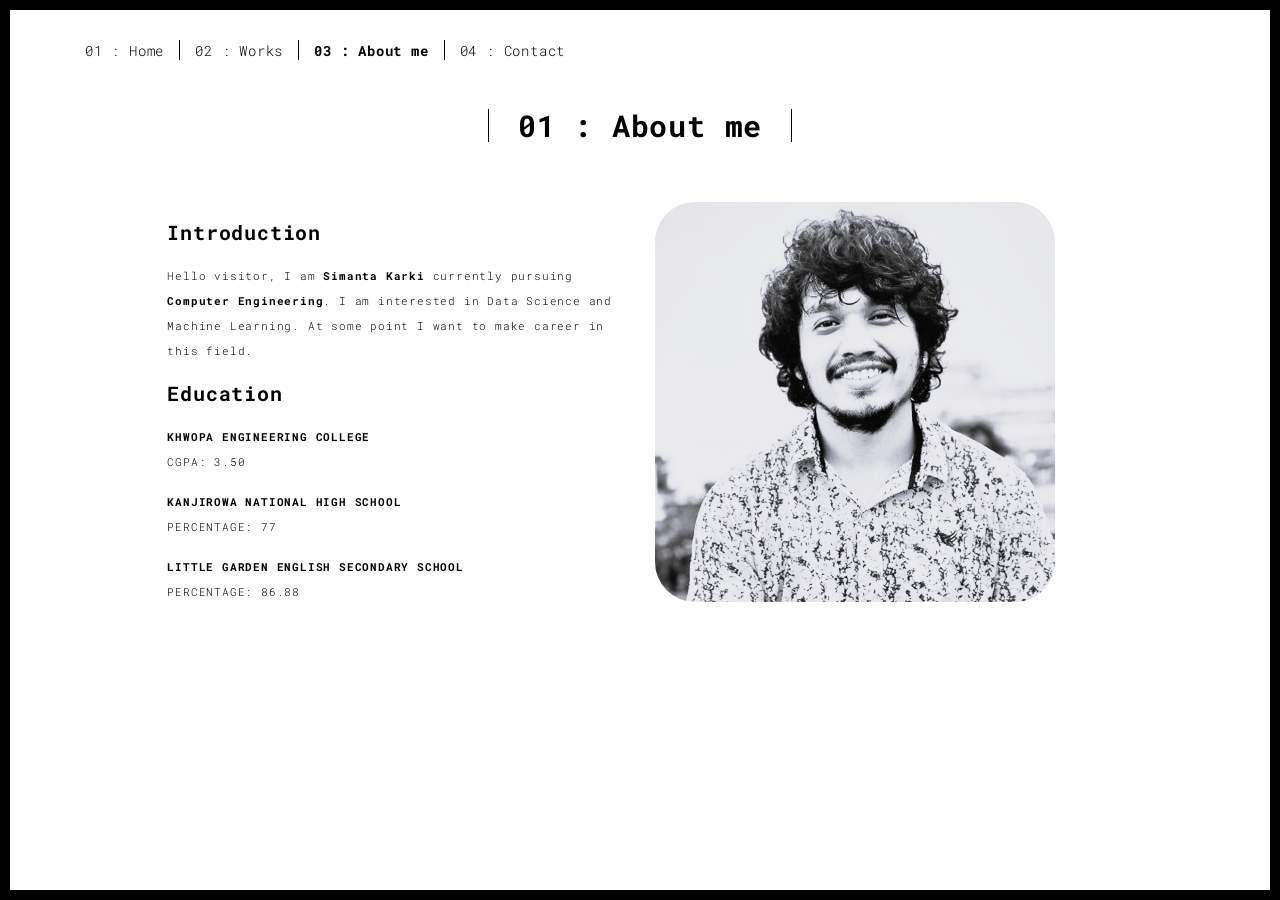
==== about.html @ 7df0bfab "first commit for portfolio" ====
<!DOCTYPE html>
<html lang="en">

<head>
  <meta charset="UTF-8">
  <meta content="IE=edge" http-equiv="X-UA-Compatible">
  <meta content="width=device-width,initial-scale=1" name="viewport">
  <meta content="description" name="description">
  <meta name="google" content="notranslate" />
  <meta content="Mashup templates have been developped by Orson.io team" name="author">

  <!-- Disable tap highlight on IE -->
  <meta name="msapplication-tap-highlight" content="no">
  
  <link rel="apple-touch-icon" sizes="180x180" href="./assets/apple-icon-180x180.png">
  <link href="./assets/favicon.ico" rel="icon">

  <title>Title page</title>  

<link href="./main.3f6952e4.css" rel="stylesheet"></head>

<body class="">
<div id="site-border-left"></div>
<div id="site-border-right"></div>
<div id="site-border-top"></div>
<div id="site-border-bottom"></div>
 <!-- Add your content of header -->
<header>
  <nav class="navbar  navbar-fixed-top navbar-default">
    <div class="container">
        <button type="button" class="navbar-toggle collapsed" data-toggle="collapse" data-target="#navbar-collapse" aria-expanded="false">
          <span class="sr-only">Toggle navigation</span>
          <span class="icon-bar"></span>
          <span class="icon-bar"></span>
          <span class="icon-bar"></span>
        </button>

      <div class="collapse navbar-collapse" id="navbar-collapse">
        <ul class="nav navbar-nav ">
          <li><a href="./index.html" title="">01 : Home</a></li>
          <li><a href="./works.html" title="">02 : Works</a></li>
          <li><a href="./about.html" title="">03 : About me</a></li>
          <li><a href="./contact.html" title="">04 : Contact</a></li>
        </ul>


      </div> 
    </div>
  </nav>
</header>

<div class="section-container">
    <div class="container">
      <div class="row">
        <div class="col-xs-12">
          <div class="section-container-spacer text-center">
            <h1 class="h2">01 : About me</h1>
          </div>
          
          <div class="row">
            <div class="col-md-10 col-md-offset-1">
              <div class="row">
                <div class="col-xs-12 col-md-6">
                  <h3>Introduction</h3>
                  <p>Hello visitor, I am <b>Simanta Karki</b> currently pursuing <b>Computer Engineering</b>. I am interested in Data  Science and Machine Learning.
                    At some point I want to make career in this field.
                  </p>
                  <h3>Education</h3>
                  <p><b>KHWOPA ENGINEERING COLLEGE</b><br>CGPA: 3.50</p>
                  <p><b>KANJIROWA NATIONAL HIGH SCHOOL</b><br>PERCENTAGE: 77</p>
                  <p><b>LITTLE GARDEN ENGLISH SECONDARY SCHOOL</b><br>PERCENTAGE: 86.88</p>
                </div>
                <div class="col-xs-12 col-md-6">
                  <img src="./assets/images/profil.jpg" style = "border-radius: 10%;"class="img-responsive" alt="">
                </div>
              </div>
            </div>
          </div>
          
          
       </div>
      </div>
    </div>
  </div>


<footer class="footer-container text-center">
  <div class="container">
    <div class="row">
    </div>
  </div>
</footer>

<script>
  document.addEventListener("DOMContentLoaded", function (event) {
     navActivePage();
  });
</script>

<!-- Google Analytics: change UA-XXXXX-X to be your site's ID 

<script>
  (function (i, s, o, g, r, a, m) {
    i['GoogleAnalyticsObject'] = r; i[r] = i[r] || function () {
      (i[r].q = i[r].q || []).push(arguments)
    }, i[r].l = 1 * new Date(); a = s.createElement(o),
      m = s.getElementsByTagName(o)[0]; a.async = 1; a.src = g; m.parentNode.insertBefore(a, m)
  })(window, document, 'script', '//www.google-analytics.com/analytics.js', 'ga');
  ga('create', 'UA-XXXXX-X', 'auto');
  ga('send', 'pageview');
</script>

--> <script type="text/javascript" src="./main.70a66962.js"></script></body>

</html>
---- main.3f6952e4.css ----
@import url(https://fonts.googleapis.com/css?family=Roboto:900|Roboto+Mono:300,400,700);@import url(https://maxcdn.bootstrapcdn.com/font-awesome/4.7.0/css/font-awesome.min.css);/*!
 * Bootstrap v3.3.7 (http://getbootstrap.com)
 * Copyright 2011-2016 Twitter, Inc.
 * Licensed under MIT (https://github.com/twbs/bootstrap/blob/master/LICENSE)
 */
/*! normalize.css v3.0.3 | MIT License | github.com/necolas/normalize.css */html{font-family:sans-serif;-ms-text-size-adjust:100%;-webkit-text-size-adjust:100%}body{margin:0}article,aside,details,figcaption,figure,footer,header,hgroup,main,menu,nav,section,summary{display:block}audio,canvas,progress,video{display:inline-block;vertical-align:baseline}audio:not([controls]){display:none;height:0}[hidden],template{display:none}a{background-color:transparent}a:active,a:hover{outline:0}abbr[title]{border-bottom:1px dotted}b,strong{font-weight:700}dfn{font-style:italic}h1{font-size:2em;margin:.67em 0}mark{background:#ff0;color:#000}small{font-size:80%}sub,sup{font-size:75%;line-height:0;position:relative;vertical-align:baseline}sup{top:-.5em}sub{bottom:-.25em}img{border:0}svg:not(:root){overflow:hidden}figure{margin:1em 40px}hr{box-sizing:content-box;height:0}pre{overflow:auto}code,kbd,pre,samp{font-family:monospace,monospace;font-size:1em}button,input,optgroup,select,textarea{color:inherit;font:inherit;margin:0}button{overflow:visible}button,select{text-transform:none}button,html input[type=button],input[type=reset],input[type=submit]{-webkit-appearance:button;cursor:pointer}button[disabled],html input[disabled]{cursor:default}button::-moz-focus-inner,input::-moz-focus-inner{border:0;padding:0}input{line-height:normal}input[type=checkbox],input[type=radio]{box-sizing:border-box;padding:0}input[type=number]::-webkit-inner-spin-button,input[type=number]::-webkit-outer-spin-button{height:auto}input[type=search]{-webkit-appearance:textfield;box-sizing:content-box}input[type=search]::-webkit-search-cancel-button,input[type=search]::-webkit-search-decoration{-webkit-appearance:none}fieldset{border:1px solid silver;margin:0 2px;padding:.35em .625em .75em}textarea{overflow:auto}optgroup{font-weight:700}table{border-collapse:collapse;border-spacing:0}td,th{padding:0}

/*! Source: https://github.com/h5bp/html5-boilerplate/blob/master/src/css/main.css */@media print{*,:after,:before{background:transparent!important;color:#000!important;box-shadow:none!important;text-shadow:none!important}a,a:visited{text-decoration:underline}a[href]:after{content:" (" attr(href) ")"}abbr[title]:after{content:" (" attr(title) ")"}a[href^="#"]:after,a[href^="javascript:"]:after{content:""}blockquote,pre{border:1px solid #999;page-break-inside:avoid}thead{display:table-header-group}img,tr{page-break-inside:avoid}img{max-width:100%!important}h2,h3,p{orphans:3;widows:3}h2,h3{page-break-after:avoid}.navbar{display:none}.btn>.caret,.dropup>.btn>.caret{border-top-color:#000!important}.label{border:1px solid #000}.table{border-collapse:collapse!important}.table td,.table th{background-color:#fff!important}.table-bordered td,.table-bordered th{border:1px solid #ddd!important}}*,:after,:before{-webkit-box-sizing:border-box;-moz-box-sizing:border-box;box-sizing:border-box}html{font-size:10px;-webkit-tap-highlight-color:transparent}body{font-family:Roboto Mono,Helvetica,Arial,sans-serif;font-size:11px;line-height:1.78;color:#000;background-color:#fff}button,input,select,textarea{font-family:inherit;font-size:inherit;line-height:inherit}a{color:#001aff;text-decoration:none}a:focus,a:hover{color:#0012b3;text-decoration:underline}a:focus{outline:5px auto -webkit-focus-ring-color;outline-offset:-2px}figure{margin:0}img{vertical-align:middle}.img-responsive{display:block;max-width:100%;height:auto}.img-rounded{border-radius:0}.img-thumbnail{padding:4px;line-height:1.78;background-color:#fff;border:1px solid #ddd;border-radius:0;-webkit-transition:all .2s ease-in-out;-o-transition:all .2s ease-in-out;transition:all .2s ease-in-out;display:inline-block;max-width:100%;height:auto}.img-circle{border-radius:50%}hr{margin-top:19px;margin-bottom:19px;border:0;border-top:1px solid #eee}.sr-only{position:absolute;width:1px;height:1px;margin:-1px;padding:0;overflow:hidden;clip:rect(0,0,0,0);border:0}.sr-only-focusable:active,.sr-only-focusable:focus{position:static;width:auto;height:auto;margin:0;overflow:visible;clip:auto}[role=button]{cursor:pointer}.h1,.h2,.h3,.h4,.h5,.h6,h1,h2,h3,h4,h5,h6{font-family:Roboto Mono,Helvetica,Arial,sans-serif;font-weight:700;line-height:1.1;color:#000}.h1 .small,.h1 small,.h2 .small,.h2 small,.h3 .small,.h3 small,.h4 .small,.h4 small,.h5 .small,.h5 small,.h6 .small,.h6 small,h1 .small,h1 small,h2 .small,h2 small,h3 .small,h3 small,h4 .small,h4 small,h5 .small,h5 small,h6 .small,h6 small{font-weight:400;line-height:1;color:#777}.h1,.h2,.h3,h1,h2,h3{margin-top:19px;margin-bottom:9.5px}.h1 .small,.h1 small,.h2 .small,.h2 small,.h3 .small,.h3 small,h1 .small,h1 small,h2 .small,h2 small,h3 .small,h3 small{font-size:65%}.h4,.h5,.h6,h4,h5,h6{margin-top:9.5px;margin-bottom:9.5px}.h4 .small,.h4 small,.h5 .small,.h5 small,.h6 .small,.h6 small,h4 .small,h4 small,h5 .small,h5 small,h6 .small,h6 small{font-size:75%}.h1,h1{font-size:70px}.h2,h2{font-size:30px}.h3,h3{font-size:20px}.h4,.h5,h4,h5{font-size:11px}.h6,h6{font-size:10px}p{margin:0 0 9.5px}.lead{margin-bottom:19px;font-size:12px;font-weight:300;line-height:1.4}@media (min-width:768px){.lead{font-size:16.5px}}.small,small{font-size:90%}.mark,mark{background-color:#fcf8e3;padding:.2em}.text-left{text-align:left}.text-right{text-align:right}.text-center{text-align:center}.text-justify{text-align:justify}.text-nowrap{white-space:nowrap}.text-lowercase{text-transform:lowercase}.initialism,.text-uppercase{text-transform:uppercase}.text-capitalize{text-transform:capitalize}.text-muted{color:#777}.text-primary{color:#001aff}a.text-primary:focus,a.text-primary:hover{color:#0015cc}.text-success{color:#fff}a.text-success:focus,a.text-success:hover{color:#e6e6e6}.text-info{color:#31708f}a.text-info:focus,a.text-info:hover{color:#245269}.text-warning{color:#8a6d3b}a.text-warning:focus,a.text-warning:hover{color:#66512c}.text-danger{color:#fff}a.text-danger:focus,a.text-danger:hover{color:#e6e6e6}.bg-primary{color:#fff;background-color:#001aff}a.bg-primary:focus,a.bg-primary:hover{background-color:#0015cc}.bg-success,a.bg-success:focus,a.bg-success:hover{background-color:#000}.bg-info{background-color:#d9edf7}a.bg-info:focus,a.bg-info:hover{background-color:#afd9ee}.bg-warning{background-color:#fcf8e3}a.bg-warning:focus,a.bg-warning:hover{background-color:#f7ecb5}.bg-danger{background-color:red}a.bg-danger:focus,a.bg-danger:hover{background-color:#c00}.page-header{padding-bottom:8.5px;margin:38px 0 19px;border-bottom:1px solid #eee}ol,ul{margin-top:0;margin-bottom:9.5px}ol ol,ol ul,ul ol,ul ul{margin-bottom:0}.list-inline,.list-unstyled{padding-left:0;list-style:none}.list-inline{margin-left:-5px}.list-inline>li{display:inline-block;padding-left:5px;padding-right:5px}dl{margin-top:0;margin-bottom:19px}dd,dt{line-height:1.78}dt{font-weight:700}dd{margin-left:0}.dl-horizontal dd:after,.dl-horizontal dd:before{content:" ";display:table}.dl-horizontal dd:after{clear:both}@media (min-width:768px){.dl-horizontal dt{float:left;width:160px;clear:left;text-align:right;overflow:hidden;text-overflow:ellipsis;white-space:nowrap}.dl-horizontal dd{margin-left:180px}}abbr[data-original-title],abbr[title]{cursor:help;border-bottom:1px dotted #777}.initialism{font-size:90%}blockquote{padding:9.5px 19px;margin:0 0 19px;font-size:13.75px;border-left:5px solid #eee}blockquote ol:last-child,blockquote p:last-child,blockquote ul:last-child{margin-bottom:0}blockquote .small,blockquote footer,blockquote small{display:block;font-size:80%;line-height:1.78;color:#777}blockquote .small:before,blockquote footer:before,blockquote small:before{content:"\2014   \A0"}.blockquote-reverse,blockquote.pull-right{padding-right:15px;padding-left:0;border-right:5px solid #eee;border-left:0;text-align:right}.blockquote-reverse .small:before,.blockquote-reverse footer:before,.blockquote-reverse small:before,blockquote.pull-right .small:before,blockquote.pull-right footer:before,blockquote.pull-right small:before{content:""}.blockquote-reverse .small:after,.blockquote-reverse footer:after,.blockquote-reverse small:after,blockquote.pull-right .small:after,blockquote.pull-right footer:after,blockquote.pull-right small:after{content:"\A0   \2014"}address{margin-bottom:19px;font-style:normal;line-height:1.78}code,kbd,pre,samp{font-family:Menlo,Monaco,Consolas,Courier New,monospace}code{color:#c7254e;background-color:#f9f2f4}code,kbd{padding:2px 4px;font-size:90%;border-radius:0}kbd{color:#fff;background-color:#333;box-shadow:inset 0 -1px 0 rgba(0,0,0,.25)}kbd kbd{padding:0;font-size:100%;font-weight:700;box-shadow:none}pre{display:block;padding:9px;margin:0 0 9.5px;font-size:10px;line-height:1.78;word-break:break-all;word-wrap:break-word;color:#333;background-color:#f5f5f5;border:1px solid #ccc;border-radius:0}pre code{padding:0;font-size:inherit;color:inherit;white-space:pre-wrap;background-color:transparent;border-radius:0}.pre-scrollable{max-height:340px;overflow-y:scroll}.container{margin-right:auto;margin-left:auto;padding-left:15px;padding-right:15px}.container:after,.container:before{content:" ";display:table}.container:after{clear:both}@media (min-width:768px){.container{width:750px}}@media (min-width:992px){.container{width:970px}}@media (min-width:1200px){.container{width:1170px}}.container-fluid{margin-right:auto;margin-left:auto;padding-left:15px;padding-right:15px}.container-fluid:after,.container-fluid:before{content:" ";display:table}.container-fluid:after{clear:both}.row{margin-left:-15px;margin-right:-15px}.row:after,.row:before{content:" ";display:table}.row:after{clear:both}.col-lg-1,.col-lg-2,.col-lg-3,.col-lg-4,.col-lg-5,.col-lg-6,.col-lg-7,.col-lg-8,.col-lg-9,.col-lg-10,.col-lg-11,.col-lg-12,.col-md-1,.col-md-2,.col-md-3,.col-md-4,.col-md-5,.col-md-6,.col-md-7,.col-md-8,.col-md-9,.col-md-10,.col-md-11,.col-md-12,.col-sm-1,.col-sm-2,.col-sm-3,.col-sm-4,.col-sm-5,.col-sm-6,.col-sm-7,.col-sm-8,.col-sm-9,.col-sm-10,.col-sm-11,.col-sm-12,.col-xs-1,.col-xs-2,.col-xs-3,.col-xs-4,.col-xs-5,.col-xs-6,.col-xs-7,.col-xs-8,.col-xs-9,.col-xs-10,.col-xs-11,.col-xs-12{position:relative;min-height:1px;padding-left:15px;padding-right:15px}.col-xs-1,.col-xs-2,.col-xs-3,.col-xs-4,.col-xs-5,.col-xs-6,.col-xs-7,.col-xs-8,.col-xs-9,.col-xs-10,.col-xs-11,.col-xs-12{float:left}.col-xs-1{width:8.33333%}.col-xs-2{width:16.66667%}.col-xs-3{width:25%}.col-xs-4{width:33.33333%}.col-xs-5{width:41.66667%}.col-xs-6{width:50%}.col-xs-7{width:58.33333%}.col-xs-8{width:66.66667%}.col-xs-9{width:75%}.col-xs-10{width:83.33333%}.col-xs-11{width:91.66667%}.col-xs-12{width:100%}.col-xs-pull-0{right:auto}.col-xs-pull-1{right:8.33333%}.col-xs-pull-2{right:16.66667%}.col-xs-pull-3{right:25%}.col-xs-pull-4{right:33.33333%}.col-xs-pull-5{right:41.66667%}.col-xs-pull-6{right:50%}.col-xs-pull-7{right:58.33333%}.col-xs-pull-8{right:66.66667%}.col-xs-pull-9{right:75%}.col-xs-pull-10{right:83.33333%}.col-xs-pull-11{right:91.66667%}.col-xs-pull-12{right:100%}.col-xs-push-0{left:auto}.col-xs-push-1{left:8.33333%}.col-xs-push-2{left:16.66667%}.col-xs-push-3{left:25%}.col-xs-push-4{left:33.33333%}.col-xs-push-5{left:41.66667%}.col-xs-push-6{left:50%}.col-xs-push-7{left:58.33333%}.col-xs-push-8{left:66.66667%}.col-xs-push-9{left:75%}.col-xs-push-10{left:83.33333%}.col-xs-push-11{left:91.66667%}.col-xs-push-12{left:100%}.col-xs-offset-0{margin-left:0}.col-xs-offset-1{margin-left:8.33333%}.col-xs-offset-2{margin-left:16.66667%}.col-xs-offset-3{margin-left:25%}.col-xs-offset-4{margin-left:33.33333%}.col-xs-offset-5{margin-left:41.66667%}.col-xs-offset-6{margin-left:50%}.col-xs-offset-7{margin-left:58.33333%}.col-xs-offset-8{margin-left:66.66667%}.col-xs-offset-9{margin-left:75%}.col-xs-offset-10{margin-left:83.33333%}.col-xs-offset-11{margin-left:91.66667%}.col-xs-offset-12{margin-left:100%}@media (min-width:768px){.col-sm-1,.col-sm-2,.col-sm-3,.col-sm-4,.col-sm-5,.col-sm-6,.col-sm-7,.col-sm-8,.col-sm-9,.col-sm-10,.col-sm-11,.col-sm-12{float:left}.col-sm-1{width:8.33333%}.col-sm-2{width:16.66667%}.col-sm-3{width:25%}.col-sm-4{width:33.33333%}.col-sm-5{width:41.66667%}.col-sm-6{width:50%}.col-sm-7{width:58.33333%}.col-sm-8{width:66.66667%}.col-sm-9{width:75%}.col-sm-10{width:83.33333%}.col-sm-11{width:91.66667%}.col-sm-12{width:100%}.col-sm-pull-0{right:auto}.col-sm-pull-1{right:8.33333%}.col-sm-pull-2{right:16.66667%}.col-sm-pull-3{right:25%}.col-sm-pull-4{right:33.33333%}.col-sm-pull-5{right:41.66667%}.col-sm-pull-6{right:50%}.col-sm-pull-7{right:58.33333%}.col-sm-pull-8{right:66.66667%}.col-sm-pull-9{right:75%}.col-sm-pull-10{right:83.33333%}.col-sm-pull-11{right:91.66667%}.col-sm-pull-12{right:100%}.col-sm-push-0{left:auto}.col-sm-push-1{left:8.33333%}.col-sm-push-2{left:16.66667%}.col-sm-push-3{left:25%}.col-sm-push-4{left:33.33333%}.col-sm-push-5{left:41.66667%}.col-sm-push-6{left:50%}.col-sm-push-7{left:58.33333%}.col-sm-push-8{left:66.66667%}.col-sm-push-9{left:75%}.col-sm-push-10{left:83.33333%}.col-sm-push-11{left:91.66667%}.col-sm-push-12{left:100%}.col-sm-offset-0{margin-left:0}.col-sm-offset-1{margin-left:8.33333%}.col-sm-offset-2{margin-left:16.66667%}.col-sm-offset-3{margin-left:25%}.col-sm-offset-4{margin-left:33.33333%}.col-sm-offset-5{margin-left:41.66667%}.col-sm-offset-6{margin-left:50%}.col-sm-offset-7{margin-left:58.33333%}.col-sm-offset-8{margin-left:66.66667%}.col-sm-offset-9{margin-left:75%}.col-sm-offset-10{margin-left:83.33333%}.col-sm-offset-11{margin-left:91.66667%}.col-sm-offset-12{margin-left:100%}}@media (min-width:992px){.col-md-1,.col-md-2,.col-md-3,.col-md-4,.col-md-5,.col-md-6,.col-md-7,.col-md-8,.col-md-9,.col-md-10,.col-md-11,.col-md-12{float:left}.col-md-1{width:8.33333%}.col-md-2{width:16.66667%}.col-md-3{width:25%}.col-md-4{width:33.33333%}.col-md-5{width:41.66667%}.col-md-6{width:50%}.col-md-7{width:58.33333%}.col-md-8{width:66.66667%}.col-md-9{width:75%}.col-md-10{width:83.33333%}.col-md-11{width:91.66667%}.col-md-12{width:100%}.col-md-pull-0{right:auto}.col-md-pull-1{right:8.33333%}.col-md-pull-2{right:16.66667%}.col-md-pull-3{right:25%}.col-md-pull-4{right:33.33333%}.col-md-pull-5{right:41.66667%}.col-md-pull-6{right:50%}.col-md-pull-7{right:58.33333%}.col-md-pull-8{right:66.66667%}.col-md-pull-9{right:75%}.col-md-pull-10{right:83.33333%}.col-md-pull-11{right:91.66667%}.col-md-pull-12{right:100%}.col-md-push-0{left:auto}.col-md-push-1{left:8.33333%}.col-md-push-2{left:16.66667%}.col-md-push-3{left:25%}.col-md-push-4{left:33.33333%}.col-md-push-5{left:41.66667%}.col-md-push-6{left:50%}.col-md-push-7{left:58.33333%}.col-md-push-8{left:66.66667%}.col-md-push-9{left:75%}.col-md-push-10{left:83.33333%}.col-md-push-11{left:91.66667%}.col-md-push-12{left:100%}.col-md-offset-0{margin-left:0}.col-md-offset-1{margin-left:8.33333%}.col-md-offset-2{margin-left:16.66667%}.col-md-offset-3{margin-left:25%}.col-md-offset-4{margin-left:33.33333%}.col-md-offset-5{margin-left:41.66667%}.col-md-offset-6{margin-left:50%}.col-md-offset-7{margin-left:58.33333%}.col-md-offset-8{margin-left:66.66667%}.col-md-offset-9{margin-left:75%}.col-md-offset-10{margin-left:83.33333%}.col-md-offset-11{margin-left:91.66667%}.col-md-offset-12{margin-left:100%}}@media (min-width:1200px){.col-lg-1,.col-lg-2,.col-lg-3,.col-lg-4,.col-lg-5,.col-lg-6,.col-lg-7,.col-lg-8,.col-lg-9,.col-lg-10,.col-lg-11,.col-lg-12{float:left}.col-lg-1{width:8.33333%}.col-lg-2{width:16.66667%}.col-lg-3{width:25%}.col-lg-4{width:33.33333%}.col-lg-5{width:41.66667%}.col-lg-6{width:50%}.col-lg-7{width:58.33333%}.col-lg-8{width:66.66667%}.col-lg-9{width:75%}.col-lg-10{width:83.33333%}.col-lg-11{width:91.66667%}.col-lg-12{width:100%}.col-lg-pull-0{right:auto}.col-lg-pull-1{right:8.33333%}.col-lg-pull-2{right:16.66667%}.col-lg-pull-3{right:25%}.col-lg-pull-4{right:33.33333%}.col-lg-pull-5{right:41.66667%}.col-lg-pull-6{right:50%}.col-lg-pull-7{right:58.33333%}.col-lg-pull-8{right:66.66667%}.col-lg-pull-9{right:75%}.col-lg-pull-10{right:83.33333%}.col-lg-pull-11{right:91.66667%}.col-lg-pull-12{right:100%}.col-lg-push-0{left:auto}.col-lg-push-1{left:8.33333%}.col-lg-push-2{left:16.66667%}.col-lg-push-3{left:25%}.col-lg-push-4{left:33.33333%}.col-lg-push-5{left:41.66667%}.col-lg-push-6{left:50%}.col-lg-push-7{left:58.33333%}.col-lg-push-8{left:66.66667%}.col-lg-push-9{left:75%}.col-lg-push-10{left:83.33333%}.col-lg-push-11{left:91.66667%}.col-lg-push-12{left:100%}.col-lg-offset-0{margin-left:0}.col-lg-offset-1{margin-left:8.33333%}.col-lg-offset-2{margin-left:16.66667%}.col-lg-offset-3{margin-left:25%}.col-lg-offset-4{margin-left:33.33333%}.col-lg-offset-5{margin-left:41.66667%}.col-lg-offset-6{margin-left:50%}.col-lg-offset-7{margin-left:58.33333%}.col-lg-offset-8{margin-left:66.66667%}.col-lg-offset-9{margin-left:75%}.col-lg-offset-10{margin-left:83.33333%}.col-lg-offset-11{margin-left:91.66667%}.col-lg-offset-12{margin-left:100%}}table{background-color:transparent}caption{padding-top:8px;padding-bottom:8px;color:#777}caption,th{text-align:left}.table{width:100%;max-width:100%;margin-bottom:19px}.table>tbody>tr>td,.table>tbody>tr>th,.table>tfoot>tr>td,.table>tfoot>tr>th,.table>thead>tr>td,.table>thead>tr>th{padding:8px;line-height:1.78;vertical-align:top;border-top:1px solid #ddd}.table>thead>tr>th{vertical-align:bottom;border-bottom:2px solid #ddd}.table>caption+thead>tr:first-child>td,.table>caption+thead>tr:first-child>th,.table>colgroup+thead>tr:first-child>td,.table>colgroup+thead>tr:first-child>th,.table>thead:first-child>tr:first-child>td,.table>thead:first-child>tr:first-child>th{border-top:0}.table>tbody+tbody{border-top:2px solid #ddd}.table .table{background-color:#fff}.table-condensed>tbody>tr>td,.table-condensed>tbody>tr>th,.table-condensed>tfoot>tr>td,.table-condensed>tfoot>tr>th,.table-condensed>thead>tr>td,.table-condensed>thead>tr>th{padding:5px}.table-bordered,.table-bordered>tbody>tr>td,.table-bordered>tbody>tr>th,.table-bordered>tfoot>tr>td,.table-bordered>tfoot>tr>th,.table-bordered>thead>tr>td,.table-bordered>thead>tr>th{border:1px solid #ddd}.table-bordered>thead>tr>td,.table-bordered>thead>tr>th{border-bottom-width:2px}.table-striped>tbody>tr:nth-of-type(odd){background-color:#f9f9f9}.table-hover>tbody>tr:hover{background-color:#f5f5f5}table col[class*=col-]{position:static;float:none;display:table-column}table td[class*=col-],table th[class*=col-]{position:static;float:none;display:table-cell}.table>tbody>tr.active>td,.table>tbody>tr.active>th,.table>tbody>tr>td.active,.table>tbody>tr>th.active,.table>tfoot>tr.active>td,.table>tfoot>tr.active>th,.table>tfoot>tr>td.active,.table>tfoot>tr>th.active,.table>thead>tr.active>td,.table>thead>tr.active>th,.table>thead>tr>td.active,.table>thead>tr>th.active{background-color:#f5f5f5}.table-hover>tbody>tr.active:hover>td,.table-hover>tbody>tr.active:hover>th,.table-hover>tbody>tr:hover>.active,.table-hover>tbody>tr>td.active:hover,.table-hover>tbody>tr>th.active:hover{background-color:#e8e8e8}.table-hover>tbody>tr.success:hover>td,.table-hover>tbody>tr.success:hover>th,.table-hover>tbody>tr:hover>.success,.table-hover>tbody>tr>td.success:hover,.table-hover>tbody>tr>th.success:hover,.table>tbody>tr.success>td,.table>tbody>tr.success>th,.table>tbody>tr>td.success,.table>tbody>tr>th.success,.table>tfoot>tr.success>td,.table>tfoot>tr.success>th,.table>tfoot>tr>td.success,.table>tfoot>tr>th.success,.table>thead>tr.success>td,.table>thead>tr.success>th,.table>thead>tr>td.success,.table>thead>tr>th.success{background-color:#000}.table>tbody>tr.info>td,.table>tbody>tr.info>th,.table>tbody>tr>td.info,.table>tbody>tr>th.info,.table>tfoot>tr.info>td,.table>tfoot>tr.info>th,.table>tfoot>tr>td.info,.table>tfoot>tr>th.info,.table>thead>tr.info>td,.table>thead>tr.info>th,.table>thead>tr>td.info,.table>thead>tr>th.info{background-color:#d9edf7}.table-hover>tbody>tr.info:hover>td,.table-hover>tbody>tr.info:hover>th,.table-hover>tbody>tr:hover>.info,.table-hover>tbody>tr>td.info:hover,.table-hover>tbody>tr>th.info:hover{background-color:#c4e3f3}.table>tbody>tr.warning>td,.table>tbody>tr.warning>th,.table>tbody>tr>td.warning,.table>tbody>tr>th.warning,.table>tfoot>tr.warning>td,.table>tfoot>tr.warning>th,.table>tfoot>tr>td.warning,.table>tfoot>tr>th.warning,.table>thead>tr.warning>td,.table>thead>tr.warning>th,.table>thead>tr>td.warning,.table>thead>tr>th.warning{background-color:#fcf8e3}.table-hover>tbody>tr.warning:hover>td,.table-hover>tbody>tr.warning:hover>th,.table-hover>tbody>tr:hover>.warning,.table-hover>tbody>tr>td.warning:hover,.table-hover>tbody>tr>th.warning:hover{background-color:#faf2cc}.table>tbody>tr.danger>td,.table>tbody>tr.danger>th,.table>tbody>tr>td.danger,.table>tbody>tr>th.danger,.table>tfoot>tr.danger>td,.table>tfoot>tr.danger>th,.table>tfoot>tr>td.danger,.table>tfoot>tr>th.danger,.table>thead>tr.danger>td,.table>thead>tr.danger>th,.table>thead>tr>td.danger,.table>thead>tr>th.danger{background-color:red}.table-hover>tbody>tr.danger:hover>td,.table-hover>tbody>tr.danger:hover>th,.table-hover>tbody>tr:hover>.danger,.table-hover>tbody>tr>td.danger:hover,.table-hover>tbody>tr>th.danger:hover{background-color:#e60000}.table-responsive{overflow-x:auto;min-height:.01%}@media screen and (max-width:767px){.table-responsive{width:100%;margin-bottom:14.25px;overflow-y:hidden;-ms-overflow-style:-ms-autohiding-scrollbar;border:1px solid #ddd}.table-responsive>.table{margin-bottom:0}.table-responsive>.table>tbody>tr>td,.table-responsive>.table>tbody>tr>th,.table-responsive>.table>tfoot>tr>td,.table-responsive>.table>tfoot>tr>th,.table-responsive>.table>thead>tr>td,.table-responsive>.table>thead>tr>th{white-space:nowrap}.table-responsive>.table-bordered{border:0}.table-responsive>.table-bordered>tbody>tr>td:first-child,.table-responsive>.table-bordered>tbody>tr>th:first-child,.table-responsive>.table-bordered>tfoot>tr>td:first-child,.table-responsive>.table-bordered>tfoot>tr>th:first-child,.table-responsive>.table-bordered>thead>tr>td:first-child,.table-responsive>.table-bordered>thead>tr>th:first-child{border-left:0}.table-responsive>.table-bordered>tbody>tr>td:last-child,.table-responsive>.table-bordered>tbody>tr>th:last-child,.table-responsive>.table-bordered>tfoot>tr>td:last-child,.table-responsive>.table-bordered>tfoot>tr>th:last-child,.table-responsive>.table-bordered>thead>tr>td:last-child,.table-responsive>.table-bordered>thead>tr>th:last-child{border-right:0}.table-responsive>.table-bordered>tbody>tr:last-child>td,.table-responsive>.table-bordered>tbody>tr:last-child>th,.table-responsive>.table-bordered>tfoot>tr:last-child>td,.table-responsive>.table-bordered>tfoot>tr:last-child>th{border-bottom:0}}fieldset{margin:0;min-width:0}fieldset,legend{padding:0;border:0}legend{display:block;width:100%;margin-bottom:19px;font-size:16.5px;line-height:inherit;color:#333;border-bottom:1px solid #e5e5e5}label{display:inline-block;max-width:100%;margin-bottom:5px;font-weight:700}input[type=search]{-webkit-box-sizing:border-box;-moz-box-sizing:border-box;box-sizing:border-box}input[type=checkbox],input[type=radio]{margin:4px 0 0;margin-top:1px\9;line-height:normal}input[type=file]{display:block}input[type=range]{display:block;width:100%}select[multiple],select[size]{height:auto}input[type=checkbox]:focus,input[type=file]:focus,input[type=radio]:focus{outline:5px auto -webkit-focus-ring-color;outline-offset:-2px}output{padding-top:9px}.form-control,output{display:block;font-size:11px;line-height:1.78;color:#555}.form-control{width:100%;height:40px;padding:8px 14px;background-color:#fff;background-image:none;border:1px solid #000;border-radius:0;-webkit-box-shadow:inset 0 1px 1px rgba(0,0,0,.075);box-shadow:inset 0 1px 1px rgba(0,0,0,.075);-webkit-transition:border-color .15s ease-in-out,box-shadow .15s ease-in-out;-o-transition:border-color ease-in-out .15s,box-shadow ease-in-out .15s;transition:border-color .15s ease-in-out,box-shadow .15s ease-in-out}.form-control:focus{border-color:#66afe9;-webkit-box-shadow:inset 0 1px 1px rgba(0,0,0,.075),0 0 8px rgba(102,175,233,.6);box-shadow:inset 0 1px 1px rgba(0,0,0,.075),0 0 8px rgba(102,175,233,.6)}.form-control::-moz-placeholder{color:#999;opacity:1}.form-control:-ms-input-placeholder{color:#999}.form-control::-webkit-input-placeholder{color:#999}.form-control::-ms-expand{border:0;background-color:transparent}.form-control[disabled],.form-control[readonly],fieldset[disabled] .form-control{background-color:#eee;opacity:1}.form-control[disabled],fieldset[disabled] .form-control{cursor:not-allowed}textarea.form-control{height:auto}input[type=search]{-webkit-appearance:none}@media screen and (-webkit-min-device-pixel-ratio:0){input[type=date].form-control,input[type=datetime-local].form-control,input[type=month].form-control,input[type=time].form-control{line-height:40px}.input-group-sm>.input-group-btn>input[type=date].btn,.input-group-sm>.input-group-btn>input[type=datetime-local].btn,.input-group-sm>.input-group-btn>input[type=month].btn,.input-group-sm>.input-group-btn>input[type=time].btn,.input-group-sm>input[type=date].form-control,.input-group-sm>input[type=date].input-group-addon,.input-group-sm>input[type=datetime-local].form-control,.input-group-sm>input[type=datetime-local].input-group-addon,.input-group-sm>input[type=month].form-control,.input-group-sm>input[type=month].input-group-addon,.input-group-sm>input[type=time].form-control,.input-group-sm>input[type=time].input-group-addon,.input-group-sm input[type=date],.input-group-sm input[type=datetime-local],.input-group-sm input[type=month],.input-group-sm input[type=time],input[type=date].input-sm,input[type=datetime-local].input-sm,input[type=month].input-sm,input[type=time].input-sm{line-height:27px}.input-group-lg>.input-group-btn>input[type=date].btn,.input-group-lg>.input-group-btn>input[type=datetime-local].btn,.input-group-lg>.input-group-btn>input[type=month].btn,.input-group-lg>.input-group-btn>input[type=time].btn,.input-group-lg>input[type=date].form-control,.input-group-lg>input[type=date].input-group-addon,.input-group-lg>input[type=datetime-local].form-control,.input-group-lg>input[type=datetime-local].input-group-addon,.input-group-lg>input[type=month].form-control,.input-group-lg>input[type=month].input-group-addon,.input-group-lg>input[type=time].form-control,.input-group-lg>input[type=time].input-group-addon,.input-group-lg input[type=date],.input-group-lg input[type=datetime-local],.input-group-lg input[type=month],.input-group-lg input[type=time],input[type=date].input-lg,input[type=datetime-local].input-lg,input[type=month].input-lg,input[type=time].input-lg{line-height:41px}}.form-group{margin-bottom:15px}.checkbox,.radio{position:relative;display:block;margin-top:10px;margin-bottom:10px}.checkbox label,.radio label{min-height:19px;padding-left:20px;margin-bottom:0;font-weight:400;cursor:pointer}.checkbox-inline input[type=checkbox],.checkbox input[type=checkbox],.radio-inline input[type=radio],.radio input[type=radio]{position:absolute;margin-left:-20px;margin-top:4px\9}.checkbox+.checkbox,.radio+.radio{margin-top:-5px}.checkbox-inline,.radio-inline{position:relative;display:inline-block;padding-left:20px;margin-bottom:0;vertical-align:middle;font-weight:400;cursor:pointer}.checkbox-inline+.checkbox-inline,.radio-inline+.radio-inline{margin-top:0;margin-left:10px}.checkbox-inline.disabled,.checkbox.disabled label,.radio-inline.disabled,.radio.disabled label,fieldset[disabled] .checkbox-inline,fieldset[disabled] .checkbox label,fieldset[disabled] .radio-inline,fieldset[disabled] .radio label,fieldset[disabled] input[type=checkbox],fieldset[disabled] input[type=radio],input[type=checkbox].disabled,input[type=checkbox][disabled],input[type=radio].disabled,input[type=radio][disabled]{cursor:not-allowed}.form-control-static{padding-top:9px;padding-bottom:9px;margin-bottom:0;min-height:30px}.form-control-static.input-lg,.form-control-static.input-sm,.input-group-lg>.form-control-static.form-control,.input-group-lg>.form-control-static.input-group-addon,.input-group-lg>.input-group-btn>.form-control-static.btn,.input-group-sm>.form-control-static.form-control,.input-group-sm>.form-control-static.input-group-addon,.input-group-sm>.input-group-btn>.form-control-static.btn{padding-left:0;padding-right:0}.input-group-sm>.form-control,.input-group-sm>.input-group-addon,.input-group-sm>.input-group-btn>.btn,.input-sm{height:27px;padding:5px 10px;font-size:10px;line-height:1.5;border-radius:0}.input-group-sm>.input-group-btn>select.btn,.input-group-sm>select.form-control,.input-group-sm>select.input-group-addon,select.input-sm{height:27px;line-height:27px}.input-group-sm>.input-group-btn>select[multiple].btn,.input-group-sm>.input-group-btn>textarea.btn,.input-group-sm>select[multiple].form-control,.input-group-sm>select[multiple].input-group-addon,.input-group-sm>textarea.form-control,.input-group-sm>textarea.input-group-addon,select[multiple].input-sm,textarea.input-sm{height:auto}.form-group-sm .form-control{height:27px;padding:5px 10px;font-size:10px;line-height:1.5;border-radius:0}.form-group-sm select.form-control{height:27px;line-height:27px}.form-group-sm select[multiple].form-control,.form-group-sm textarea.form-control{height:auto}.form-group-sm .form-control-static{height:27px;min-height:29px;padding:6px 10px;font-size:10px;line-height:1.5}.input-group-lg>.form-control,.input-group-lg>.input-group-addon,.input-group-lg>.input-group-btn>.btn,.input-lg{height:41px;padding:10px 16px;font-size:14px;line-height:1.33333;border-radius:0}.input-group-lg>.input-group-btn>select.btn,.input-group-lg>select.form-control,.input-group-lg>select.input-group-addon,select.input-lg{height:41px;line-height:41px}.input-group-lg>.input-group-btn>select[multiple].btn,.input-group-lg>.input-group-btn>textarea.btn,.input-group-lg>select[multiple].form-control,.input-group-lg>select[multiple].input-group-addon,.input-group-lg>textarea.form-control,.input-group-lg>textarea.input-group-addon,select[multiple].input-lg,textarea.input-lg{height:auto}.form-group-lg .form-control{height:41px;padding:10px 16px;font-size:14px;line-height:1.33333;border-radius:0}.form-group-lg select.form-control{height:41px;line-height:41px}.form-group-lg select[multiple].form-control,.form-group-lg textarea.form-control{height:auto}.form-group-lg .form-control-static{height:41px;min-height:33px;padding:11px 16px;font-size:14px;line-height:1.33333}.has-feedback{position:relative}.has-feedback .form-control{padding-right:50px}.form-control-feedback{position:absolute;top:0;right:0;z-index:2;display:block;width:40px;height:40px;line-height:40px;text-align:center;pointer-events:none}.form-group-lg .form-control+.form-control-feedback,.input-group-lg+.form-control-feedback,.input-group-lg>.form-control+.form-control-feedback,.input-group-lg>.input-group-addon+.form-control-feedback,.input-group-lg>.input-group-btn>.btn+.form-control-feedback,.input-lg+.form-control-feedback{width:41px;height:41px;line-height:41px}.form-group-sm .form-control+.form-control-feedback,.input-group-sm+.form-control-feedback,.input-group-sm>.form-control+.form-control-feedback,.input-group-sm>.input-group-addon+.form-control-feedback,.input-group-sm>.input-group-btn>.btn+.form-control-feedback,.input-sm+.form-control-feedback{width:27px;height:27px;line-height:27px}.has-success .checkbox,.has-success .checkbox-inline,.has-success.checkbox-inline label,.has-success.checkbox label,.has-success .control-label,.has-success .help-block,.has-success .radio,.has-success .radio-inline,.has-success.radio-inline label,.has-success.radio label{color:#fff}.has-success .form-control{border-color:#fff;-webkit-box-shadow:inset 0 1px 1px rgba(0,0,0,.075);box-shadow:inset 0 1px 1px rgba(0,0,0,.075)}.has-success .form-control:focus{border-color:#e6e6e6;-webkit-box-shadow:inset 0 1px 1px rgba(0,0,0,.075),0 0 6px #fff;box-shadow:inset 0 1px 1px rgba(0,0,0,.075),0 0 6px #fff}.has-success .input-group-addon{color:#fff;border-color:#fff;background-color:#000}.has-success .form-control-feedback{color:#fff}.has-warning .checkbox,.has-warning .checkbox-inline,.has-warning.checkbox-inline label,.has-warning.checkbox label,.has-warning .control-label,.has-warning .help-block,.has-warning .radio,.has-warning .radio-inline,.has-warning.radio-inline label,.has-warning.radio label{color:#8a6d3b}.has-warning .form-control{border-color:#8a6d3b;-webkit-box-shadow:inset 0 1px 1px rgba(0,0,0,.075);box-shadow:inset 0 1px 1px rgba(0,0,0,.075)}.has-warning .form-control:focus{border-color:#66512c;-webkit-box-shadow:inset 0 1px 1px rgba(0,0,0,.075),0 0 6px #c0a16b;box-shadow:inset 0 1px 1px rgba(0,0,0,.075),0 0 6px #c0a16b}.has-warning .input-group-addon{color:#8a6d3b;border-color:#8a6d3b;background-color:#fcf8e3}.has-warning .form-control-feedback{color:#8a6d3b}.has-error .checkbox,.has-error .checkbox-inline,.has-error.checkbox-inline label,.has-error.checkbox label,.has-error .control-label,.has-error .help-block,.has-error .radio,.has-error .radio-inline,.has-error.radio-inline label,.has-error.radio label{color:#fff}.has-error .form-control{border-color:#fff;-webkit-box-shadow:inset 0 1px 1px rgba(0,0,0,.075);box-shadow:inset 0 1px 1px rgba(0,0,0,.075)}.has-error .form-control:focus{border-color:#e6e6e6;-webkit-box-shadow:inset 0 1px 1px rgba(0,0,0,.075),0 0 6px #fff;box-shadow:inset 0 1px 1px rgba(0,0,0,.075),0 0 6px #fff}.has-error .input-group-addon{color:#fff;border-color:#fff;background-color:red}.has-error .form-control-feedback{color:#fff}.has-feedback label~.form-control-feedback{top:24px}.has-feedback label.sr-only~.form-control-feedback{top:0}.help-block{display:block;margin-top:5px;margin-bottom:10px;color:#404040}@media (min-width:768px){.form-inline .form-group{display:inline-block;margin-bottom:0;vertical-align:middle}.form-inline .form-control{display:inline-block;width:auto;vertical-align:middle}.form-inline .form-control-static{display:inline-block}.form-inline .input-group{display:inline-table;vertical-align:middle}.form-inline .input-group .form-control,.form-inline .input-group .input-group-addon,.form-inline .input-group .input-group-btn{width:auto}.form-inline .input-group>.form-control{width:100%}.form-inline .control-label{margin-bottom:0;vertical-align:middle}.form-inline .checkbox,.form-inline .radio{display:inline-block;margin-top:0;margin-bottom:0;vertical-align:middle}.form-inline .checkbox label,.form-inline .radio label{padding-left:0}.form-inline .checkbox input[type=checkbox],.form-inline .radio input[type=radio]{position:relative;margin-left:0}.form-inline .has-feedback .form-control-feedback{top:0}}.form-horizontal .checkbox,.form-horizontal .checkbox-inline,.form-horizontal .radio,.form-horizontal .radio-inline{margin-top:0;margin-bottom:0;padding-top:9px}.form-horizontal .checkbox,.form-horizontal .radio{min-height:28px}.form-horizontal .form-group{margin-left:-15px;margin-right:-15px}.form-horizontal .form-group:after,.form-horizontal .form-group:before{content:" ";display:table}.form-horizontal .form-group:after{clear:both}@media (min-width:768px){.form-horizontal .control-label{text-align:right;margin-bottom:0;padding-top:9px}}.form-horizontal .has-feedback .form-control-feedback{right:15px}@media (min-width:768px){.form-horizontal .form-group-lg .control-label{padding-top:11px;font-size:14px}}@media (min-width:768px){.form-horizontal .form-group-sm .control-label{padding-top:6px;font-size:10px}}.btn{display:inline-block;margin-bottom:0;font-weight:400;text-align:center;vertical-align:middle;touch-action:manipulation;cursor:pointer;background-image:none;border:1px solid transparent;white-space:nowrap;padding:8px 14px;font-size:11px;line-height:1.78;border-radius:0;-webkit-user-select:none;-moz-user-select:none;-ms-user-select:none;user-select:none}.btn.active.focus,.btn.active:focus,.btn.focus,.btn:active.focus,.btn:active:focus,.btn:focus{outline:5px auto -webkit-focus-ring-color;outline-offset:-2px}.btn.focus,.btn:focus,.btn:hover{color:#000;text-decoration:none}.btn.active,.btn:active{outline:0;background-image:none;-webkit-box-shadow:inset 0 3px 5px rgba(0,0,0,.125);box-shadow:inset 0 3px 5px rgba(0,0,0,.125)}.btn.disabled,.btn[disabled],fieldset[disabled] .btn{cursor:not-allowed;opacity:.65;filter:alpha(opacity=65);-webkit-box-shadow:none;box-shadow:none}a.btn.disabled,fieldset[disabled] a.btn{pointer-events:none}.btn-default,.btn-default.active,.btn-default.active.focus,.btn-default.active:focus,.btn-default.active:hover,.btn-default.focus,.btn-default:active,.btn-default:active.focus,.btn-default:active:focus,.btn-default:active:hover,.btn-default:focus,.btn-default:hover,.open>.btn-default.dropdown-toggle,.open>.btn-default.dropdown-toggle.focus,.open>.btn-default.dropdown-toggle:focus,.open>.btn-default.dropdown-toggle:hover{color:#000;background-color:transparent;border-color:#000}.btn-default.active,.btn-default:active,.open>.btn-default.dropdown-toggle{background-image:none}.btn-default.disabled.focus,.btn-default.disabled:focus,.btn-default.disabled:hover,.btn-default[disabled].focus,.btn-default[disabled]:focus,.btn-default[disabled]:hover,fieldset[disabled] .btn-default.focus,fieldset[disabled] .btn-default:focus,fieldset[disabled] .btn-default:hover{background-color:transparent;border-color:#000}.btn-default .badge{color:transparent;background-color:#000}.btn-primary{color:#001aff;background-color:transparent;border-color:#001aff}.btn-primary.focus,.btn-primary:focus{color:#001aff;background-color:transparent;border-color:#000d80}.btn-primary.active,.btn-primary:active,.btn-primary:hover,.open>.btn-primary.dropdown-toggle{color:#001aff;background-color:transparent;border-color:#0014c2}.btn-primary.active.focus,.btn-primary.active:focus,.btn-primary.active:hover,.btn-primary:active.focus,.btn-primary:active:focus,.btn-primary:active:hover,.open>.btn-primary.dropdown-toggle.focus,.open>.btn-primary.dropdown-toggle:focus,.open>.btn-primary.dropdown-toggle:hover{color:#001aff;background-color:transparent;border-color:#000d80}.btn-primary.active,.btn-primary:active,.open>.btn-primary.dropdown-toggle{background-image:none}.btn-primary.disabled.focus,.btn-primary.disabled:focus,.btn-primary.disabled:hover,.btn-primary[disabled].focus,.btn-primary[disabled]:focus,.btn-primary[disabled]:hover,fieldset[disabled] .btn-primary.focus,fieldset[disabled] .btn-primary:focus,fieldset[disabled] .btn-primary:hover{background-color:transparent;border-color:#001aff}.btn-primary .badge{color:transparent;background-color:#001aff}.btn-success{color:#5cb85c;background-color:transparent;border-color:#5cb85c}.btn-success.focus,.btn-success:focus{color:#5cb85c;background-color:transparent;border-color:#2d672d}.btn-success.active,.btn-success:active,.btn-success:hover,.open>.btn-success.dropdown-toggle{color:#5cb85c;background-color:transparent;border-color:#419641}.btn-success.active.focus,.btn-success.active:focus,.btn-success.active:hover,.btn-success:active.focus,.btn-success:active:focus,.btn-success:active:hover,.open>.btn-success.dropdown-toggle.focus,.open>.btn-success.dropdown-toggle:focus,.open>.btn-success.dropdown-toggle:hover{color:#5cb85c;background-color:transparent;border-color:#2d672d}.btn-success.active,.btn-success:active,.open>.btn-success.dropdown-toggle{background-image:none}.btn-success.disabled.focus,.btn-success.disabled:focus,.btn-success.disabled:hover,.btn-success[disabled].focus,.btn-success[disabled]:focus,.btn-success[disabled]:hover,fieldset[disabled] .btn-success.focus,fieldset[disabled] .btn-success:focus,fieldset[disabled] .btn-success:hover{background-color:transparent;border-color:#5cb85c}.btn-success .badge{color:transparent;background-color:#5cb85c}.btn-info{border-color:#5bc0de}.btn-info,.btn-info.focus,.btn-info:focus{color:#5bc0de;background-color:transparent}.btn-info.focus,.btn-info:focus{border-color:#1f7e9a}.btn-info.active,.btn-info:active,.btn-info:hover,.open>.btn-info.dropdown-toggle{color:#5bc0de;background-color:transparent;border-color:#2aabd2}.btn-info.active.focus,.btn-info.active:focus,.btn-info.active:hover,.btn-info:active.focus,.btn-info:active:focus,.btn-info:active:hover,.open>.btn-info.dropdown-toggle.focus,.open>.btn-info.dropdown-toggle:focus,.open>.btn-info.dropdown-toggle:hover{color:#5bc0de;background-color:transparent;border-color:#1f7e9a}.btn-info.active,.btn-info:active,.open>.btn-info.dropdown-toggle{background-image:none}.btn-info.disabled.focus,.btn-info.disabled:focus,.btn-info.disabled:hover,.btn-info[disabled].focus,.btn-info[disabled]:focus,.btn-info[disabled]:hover,fieldset[disabled] .btn-info.focus,fieldset[disabled] .btn-info:focus,fieldset[disabled] .btn-info:hover{background-color:transparent;border-color:#5bc0de}.btn-info .badge{color:transparent;background-color:#5bc0de}.btn-warning{color:#f0ad4e;background-color:transparent;border-color:#f0ad4e}.btn-warning.focus,.btn-warning:focus{color:#f0ad4e;background-color:transparent;border-color:#b06d0f}.btn-warning.active,.btn-warning:active,.btn-warning:hover,.open>.btn-warning.dropdown-toggle{color:#f0ad4e;background-color:transparent;border-color:#eb9316}.btn-warning.active.focus,.btn-warning.active:focus,.btn-warning.active:hover,.btn-warning:active.focus,.btn-warning:active:focus,.btn-warning:active:hover,.open>.btn-warning.dropdown-toggle.focus,.open>.btn-warning.dropdown-toggle:focus,.open>.btn-warning.dropdown-toggle:hover{color:#f0ad4e;background-color:transparent;border-color:#b06d0f}.btn-warning.active,.btn-warning:active,.open>.btn-warning.dropdown-toggle{background-image:none}.btn-warning.disabled.focus,.btn-warning.disabled:focus,.btn-warning.disabled:hover,.btn-warning[disabled].focus,.btn-warning[disabled]:focus,.btn-warning[disabled]:hover,fieldset[disabled] .btn-warning.focus,fieldset[disabled] .btn-warning:focus,fieldset[disabled] .btn-warning:hover{background-color:transparent;border-color:#f0ad4e}.btn-warning .badge{color:transparent;background-color:#f0ad4e}.btn-danger{color:#d9534f;background-color:transparent;border-color:#d9534f}.btn-danger.focus,.btn-danger:focus{color:#d9534f;background-color:transparent;border-color:#8b211e}.btn-danger.active,.btn-danger:active,.btn-danger:hover,.open>.btn-danger.dropdown-toggle{color:#d9534f;background-color:transparent;border-color:#c12e2a}.btn-danger.active.focus,.btn-danger.active:focus,.btn-danger.active:hover,.btn-danger:active.focus,.btn-danger:active:focus,.btn-danger:active:hover,.open>.btn-danger.dropdown-toggle.focus,.open>.btn-danger.dropdown-toggle:focus,.open>.btn-danger.dropdown-toggle:hover{color:#d9534f;background-color:transparent;border-color:#8b211e}.btn-danger.active,.btn-danger:active,.open>.btn-danger.dropdown-toggle{background-image:none}.btn-danger.disabled.focus,.btn-danger.disabled:focus,.btn-danger.disabled:hover,.btn-danger[disabled].focus,.btn-danger[disabled]:focus,.btn-danger[disabled]:hover,fieldset[disabled] .btn-danger.focus,fieldset[disabled] .btn-danger:focus,fieldset[disabled] .btn-danger:hover{background-color:transparent;border-color:#d9534f}.btn-danger .badge{color:transparent;background-color:#d9534f}.btn-link{color:#001aff;font-weight:400;border-radius:0}.btn-link,.btn-link.active,.btn-link:active,.btn-link[disabled],fieldset[disabled] .btn-link{background-color:transparent;-webkit-box-shadow:none;box-shadow:none}.btn-link,.btn-link:active,.btn-link:focus,.btn-link:hover{border-color:transparent}.btn-link:focus,.btn-link:hover{color:#0012b3;text-decoration:underline;background-color:transparent}.btn-link[disabled]:focus,.btn-link[disabled]:hover,fieldset[disabled] .btn-link:focus,fieldset[disabled] .btn-link:hover{color:#777;text-decoration:none}.btn-group-lg>.btn,.btn-lg{padding:10px 16px;font-size:14px;line-height:1.33333;border-radius:0}.btn-group-sm>.btn,.btn-sm{padding:5px 10px;font-size:10px;line-height:1.5;border-radius:0}.btn-group-xs>.btn,.btn-xs{padding:1px 5px;font-size:10px;line-height:1.5;border-radius:0}.btn-block{display:block;width:100%}.btn-block+.btn-block{margin-top:5px}input[type=button].btn-block,input[type=reset].btn-block,input[type=submit].btn-block{width:100%}.fade{opacity:0;-webkit-transition:opacity .15s linear;-o-transition:opacity .15s linear;transition:opacity .15s linear}.fade.in{opacity:1}.collapse{display:none}.collapse.in{display:block}tr.collapse.in{display:table-row}tbody.collapse.in{display:table-row-group}.collapsing{position:relative;height:0;overflow:hidden;-webkit-transition-property:height,visibility;transition-property:height,visibility;-webkit-transition-duration:.35s;transition-duration:.35s;-webkit-transition-timing-function:ease;transition-timing-function:ease}.caret{display:inline-block;width:0;height:0;margin-left:2px;vertical-align:middle;border-top:4px dashed;border-top:4px solid\9;border-right:4px solid transparent;border-left:4px solid transparent}.dropdown,.dropup{position:relative}.dropdown-toggle:focus{outline:0}.dropdown-menu{position:absolute;top:100%;left:0;z-index:1000;display:none;float:left;min-width:160px;padding:5px 0;margin:2px 0 0;list-style:none;font-size:11px;text-align:left;background-color:#fff;border:1px solid #ccc;border:1px solid rgba(0,0,0,.15);border-radius:0;-webkit-box-shadow:0 6px 12px rgba(0,0,0,.175);box-shadow:0 6px 12px rgba(0,0,0,.175);background-clip:padding-box}.dropdown-menu.pull-right{right:0;left:auto}.dropdown-menu .divider{height:1px;margin:8.5px 0;overflow:hidden;background-color:#e5e5e5}.dropdown-menu>li>a{display:block;padding:3px 20px;clear:both;font-weight:400;line-height:1.78;color:#333;white-space:nowrap}.dropdown-menu>li>a:focus,.dropdown-menu>li>a:hover{text-decoration:none;color:#262626;background-color:#f5f5f5}.dropdown-menu>.active>a,.dropdown-menu>.active>a:focus,.dropdown-menu>.active>a:hover{color:#fff;text-decoration:none;outline:0;background-color:#001aff}.dropdown-menu>.disabled>a,.dropdown-menu>.disabled>a:focus,.dropdown-menu>.disabled>a:hover{color:#777}.dropdown-menu>.disabled>a:focus,.dropdown-menu>.disabled>a:hover{text-decoration:none;background-color:transparent;background-image:none;filter:progid:DXImageTransform.Microsoft.gradient(enabled = false);cursor:not-allowed}.open>.dropdown-menu{display:block}.open>a{outline:0}.dropdown-menu-right{left:auto;right:0}.dropdown-menu-left{left:0;right:auto}.dropdown-header{display:block;padding:3px 20px;font-size:10px;line-height:1.78;color:#777;white-space:nowrap}.dropdown-backdrop{position:fixed;left:0;right:0;bottom:0;top:0;z-index:990}.pull-right>.dropdown-menu{right:0;left:auto}.dropup .caret,.navbar-fixed-bottom .dropdown .caret{border-top:0;border-bottom:4px dashed;border-bottom:4px solid\9;content:""}.dropup .dropdown-menu,.navbar-fixed-bottom .dropdown .dropdown-menu{top:auto;bottom:100%;margin-bottom:2px}@media (min-width:768px){.navbar-right .dropdown-menu{right:0;left:auto}.navbar-right .dropdown-menu-left{left:0;right:auto}}.btn-group,.btn-group-vertical{position:relative;display:inline-block;vertical-align:middle}.btn-group-vertical>.btn,.btn-group>.btn{position:relative;float:left}.btn-group-vertical>.btn.active,.btn-group-vertical>.btn:active,.btn-group-vertical>.btn:focus,.btn-group-vertical>.btn:hover,.btn-group>.btn.active,.btn-group>.btn:active,.btn-group>.btn:focus,.btn-group>.btn:hover{z-index:2}.btn-group .btn+.btn,.btn-group .btn+.btn-group,.btn-group .btn-group+.btn,.btn-group .btn-group+.btn-group{margin-left:-1px}.btn-toolbar{margin-left:-5px}.btn-toolbar:after,.btn-toolbar:before{content:" ";display:table}.btn-toolbar:after{clear:both}.btn-toolbar .btn,.btn-toolbar .btn-group,.btn-toolbar .input-group{float:left}.btn-toolbar>.btn,.btn-toolbar>.btn-group,.btn-toolbar>.input-group{margin-left:5px}.btn-group>.btn:not(:first-child):not(:last-child):not(.dropdown-toggle){border-radius:0}.btn-group>.btn:first-child{margin-left:0}.btn-group>.btn:first-child:not(:last-child):not(.dropdown-toggle){border-bottom-right-radius:0;border-top-right-radius:0}.btn-group>.btn:last-child:not(:first-child),.btn-group>.dropdown-toggle:not(:first-child){border-bottom-left-radius:0;border-top-left-radius:0}.btn-group>.btn-group{float:left}.btn-group>.btn-group:not(:first-child):not(:last-child)>.btn{border-radius:0}.btn-group>.btn-group:first-child:not(:last-child)>.btn:last-child,.btn-group>.btn-group:first-child:not(:last-child)>.dropdown-toggle{border-bottom-right-radius:0;border-top-right-radius:0}.btn-group>.btn-group:last-child:not(:first-child)>.btn:first-child{border-bottom-left-radius:0;border-top-left-radius:0}.btn-group .dropdown-toggle:active,.btn-group.open .dropdown-toggle{outline:0}.btn-group>.btn+.dropdown-toggle{padding-left:8px;padding-right:8px}.btn-group-lg.btn-group>.btn+.dropdown-toggle,.btn-group>.btn-lg+.dropdown-toggle{padding-left:12px;padding-right:12px}.btn-group.open .dropdown-toggle{-webkit-box-shadow:inset 0 3px 5px rgba(0,0,0,.125);box-shadow:inset 0 3px 5px rgba(0,0,0,.125)}.btn-group.open .dropdown-toggle.btn-link{-webkit-box-shadow:none;box-shadow:none}.btn .caret{margin-left:0}.btn-group-lg>.btn .caret,.btn-lg .caret{border-width:5px 5px 0;border-bottom-width:0}.dropup .btn-group-lg>.btn .caret,.dropup .btn-lg .caret{border-width:0 5px 5px}.btn-group-vertical>.btn,.btn-group-vertical>.btn-group,.btn-group-vertical>.btn-group>.btn{display:block;float:none;width:100%;max-width:100%}.btn-group-vertical>.btn-group:after,.btn-group-vertical>.btn-group:before{content:" ";display:table}.btn-group-vertical>.btn-group:after{clear:both}.btn-group-vertical>.btn-group>.btn{float:none}.btn-group-vertical>.btn+.btn,.btn-group-vertical>.btn+.btn-group,.btn-group-vertical>.btn-group+.btn,.btn-group-vertical>.btn-group+.btn-group{margin-top:-1px;margin-left:0}.btn-group-vertical>.btn:not(:first-child):not(:last-child){border-radius:0}.btn-group-vertical>.btn:first-child:not(:last-child),.btn-group-vertical>.btn:last-child:not(:first-child){border-top-right-radius:0;border-top-left-radius:0;border-bottom-right-radius:0;border-bottom-left-radius:0}.btn-group-vertical>.btn-group:not(:first-child):not(:last-child)>.btn{border-radius:0}.btn-group-vertical>.btn-group:first-child:not(:last-child)>.btn:last-child,.btn-group-vertical>.btn-group:first-child:not(:last-child)>.dropdown-toggle{border-bottom-right-radius:0;border-bottom-left-radius:0}.btn-group-vertical>.btn-group:last-child:not(:first-child)>.btn:first-child{border-top-right-radius:0;border-top-left-radius:0}.btn-group-justified{display:table;width:100%;table-layout:fixed;border-collapse:separate}.btn-group-justified>.btn,.btn-group-justified>.btn-group{float:none;display:table-cell;width:1%}.btn-group-justified>.btn-group .btn{width:100%}.btn-group-justified>.btn-group .dropdown-menu{left:auto}[data-toggle=buttons]>.btn-group>.btn input[type=checkbox],[data-toggle=buttons]>.btn-group>.btn input[type=radio],[data-toggle=buttons]>.btn input[type=checkbox],[data-toggle=buttons]>.btn input[type=radio]{position:absolute;clip:rect(0,0,0,0);pointer-events:none}.input-group{position:relative;display:table;border-collapse:separate}.input-group[class*=col-]{float:none;padding-left:0;padding-right:0}.input-group .form-control{position:relative;z-index:2;float:left;width:100%;margin-bottom:0}.input-group .form-control:focus{z-index:3}.input-group-addon,.input-group-btn,.input-group .form-control{display:table-cell}.input-group-addon:not(:first-child):not(:last-child),.input-group-btn:not(:first-child):not(:last-child),.input-group .form-control:not(:first-child):not(:last-child){border-radius:0}.input-group-addon,.input-group-btn{width:1%;white-space:nowrap;vertical-align:middle}.input-group-addon{padding:8px 14px;font-size:11px;font-weight:400;line-height:1;color:#555;text-align:center;background-color:#eee;border:1px solid #000;border-radius:0}.input-group-addon.input-sm,.input-group-sm>.input-group-addon,.input-group-sm>.input-group-btn>.input-group-addon.btn{padding:5px 10px;font-size:10px;border-radius:0}.input-group-addon.input-lg,.input-group-lg>.input-group-addon,.input-group-lg>.input-group-btn>.input-group-addon.btn{padding:10px 16px;font-size:14px;border-radius:0}.input-group-addon input[type=checkbox],.input-group-addon input[type=radio]{margin-top:0}.input-group-addon:first-child,.input-group-btn:first-child>.btn,.input-group-btn:first-child>.btn-group>.btn,.input-group-btn:first-child>.dropdown-toggle,.input-group-btn:last-child>.btn-group:not(:last-child)>.btn,.input-group-btn:last-child>.btn:not(:last-child):not(.dropdown-toggle),.input-group .form-control:first-child{border-bottom-right-radius:0;border-top-right-radius:0}.input-group-addon:first-child{border-right:0}.input-group-addon:last-child,.input-group-btn:first-child>.btn-group:not(:first-child)>.btn,.input-group-btn:first-child>.btn:not(:first-child),.input-group-btn:last-child>.btn,.input-group-btn:last-child>.btn-group>.btn,.input-group-btn:last-child>.dropdown-toggle,.input-group .form-control:last-child{border-bottom-left-radius:0;border-top-left-radius:0}.input-group-addon:last-child{border-left:0}.input-group-btn{font-size:0;white-space:nowrap}.input-group-btn,.input-group-btn>.btn{position:relative}.input-group-btn>.btn+.btn{margin-left:-1px}.input-group-btn>.btn:active,.input-group-btn>.btn:focus,.input-group-btn>.btn:hover{z-index:2}.input-group-btn:first-child>.btn,.input-group-btn:first-child>.btn-group{margin-right:-1px}.input-group-btn:last-child>.btn,.input-group-btn:last-child>.btn-group{z-index:2;margin-left:-1px}.nav{margin-bottom:0;padding-left:0;list-style:none}.nav:after,.nav:before{content:" ";display:table}.nav:after{clear:both}.nav>li,.nav>li>a{position:relative;display:block}.nav>li>a{padding:10px 15px}.nav>li>a:focus,.nav>li>a:hover{text-decoration:none;background-color:transparent}.nav>li.disabled>a{color:#777}.nav>li.disabled>a:focus,.nav>li.disabled>a:hover{color:#777;text-decoration:none;background-color:transparent;cursor:not-allowed}.nav .open>a,.nav .open>a:focus,.nav .open>a:hover{background-color:transparent;border-color:#001aff}.nav .nav-divider{height:1px;margin:8.5px 0;overflow:hidden;background-color:#e5e5e5}.nav>li>a>img{max-width:none}.nav-tabs{border-bottom:1px solid #ddd}.nav-tabs>li{float:left;margin-bottom:-1px}.nav-tabs>li>a{margin-right:2px;line-height:1.78;border:1px solid transparent;border-radius:0 0 0 0}.nav-tabs>li>a:hover{border-color:#eee #eee #ddd}.nav-tabs>li.active>a,.nav-tabs>li.active>a:focus,.nav-tabs>li.active>a:hover{color:#555;background-color:#fff;border:1px solid #ddd;border-bottom-color:transparent;cursor:default}.nav-pills>li{float:left}.nav-pills>li>a{border-radius:0}.nav-pills>li+li{margin-left:2px}.nav-pills>li.active>a,.nav-pills>li.active>a:focus,.nav-pills>li.active>a:hover{color:#fff;background-color:#001aff}.nav-stacked>li{float:none}.nav-stacked>li+li{margin-top:2px;margin-left:0}.nav-justified,.nav-tabs.nav-justified{width:100%}.nav-justified>li,.nav-tabs.nav-justified>li{float:none}.nav-justified>li>a,.nav-tabs.nav-justified>li>a{text-align:center;margin-bottom:5px}.nav-justified>.dropdown .dropdown-menu{top:auto;left:auto}@media (min-width:768px){.nav-justified>li,.nav-tabs.nav-justified>li{display:table-cell;width:1%}.nav-justified>li>a,.nav-tabs.nav-justified>li>a{margin-bottom:0}}.nav-tabs-justified,.nav-tabs.nav-justified{border-bottom:0}.nav-tabs-justified>li>a,.nav-tabs.nav-justified>li>a{margin-right:0;border-radius:0}.nav-tabs-justified>.active>a,.nav-tabs-justified>.active>a:focus,.nav-tabs-justified>.active>a:hover,.nav-tabs.nav-justified>.active>a,.nav-tabs.nav-justified>.active>a:focus,.nav-tabs.nav-justified>.active>a:hover{border:1px solid #ddd}@media (min-width:768px){.nav-tabs-justified>li>a,.nav-tabs.nav-justified>li>a{border-bottom:1px solid #ddd;border-radius:0 0 0 0}.nav-tabs-justified>.active>a,.nav-tabs-justified>.active>a:focus,.nav-tabs-justified>.active>a:hover,.nav-tabs.nav-justified>.active>a,.nav-tabs.nav-justified>.active>a:focus,.nav-tabs.nav-justified>.active>a:hover{border-bottom-color:#fff}}.tab-content>.tab-pane{display:none}.tab-content>.active{display:block}.nav-tabs .dropdown-menu{margin-top:-1px;border-top-right-radius:0;border-top-left-radius:0}.navbar{position:relative;min-height:20px;margin-bottom:19px;border:1px solid transparent}.navbar:after,.navbar:before{content:" ";display:table}.navbar:after{clear:both}@media (min-width:768px){.navbar{border-radius:0}}.navbar-header:after,.navbar-header:before{content:" ";display:table}.navbar-header:after{clear:both}@media (min-width:768px){.navbar-header{float:left}}.navbar-collapse{overflow-x:visible;padding-right:15px;padding-left:15px;border-top:1px solid transparent;box-shadow:inset 0 1px 0 hsla(0,0%,100%,.1);-webkit-overflow-scrolling:touch}.navbar-collapse:after,.navbar-collapse:before{content:" ";display:table}.navbar-collapse:after{clear:both}.navbar-collapse.in{overflow-y:auto}@media (min-width:768px){.navbar-collapse{width:auto;border-top:0;box-shadow:none}.navbar-collapse.collapse{display:block!important;height:auto!important;padding-bottom:0;overflow:visible!important}.navbar-collapse.in{overflow-y:visible}.navbar-fixed-bottom .navbar-collapse,.navbar-fixed-top .navbar-collapse,.navbar-static-top .navbar-collapse{padding-left:0;padding-right:0}}.navbar-fixed-bottom .navbar-collapse,.navbar-fixed-top .navbar-collapse{max-height:340px}@media (max-device-width:480px) and (orientation:landscape){.navbar-fixed-bottom .navbar-collapse,.navbar-fixed-top .navbar-collapse{max-height:200px}}.container-fluid>.navbar-collapse,.container-fluid>.navbar-header,.container>.navbar-collapse,.container>.navbar-header{margin-right:-15px;margin-left:-15px}@media (min-width:768px){.container-fluid>.navbar-collapse,.container-fluid>.navbar-header,.container>.navbar-collapse,.container>.navbar-header{margin-right:0;margin-left:0}}.navbar-static-top{z-index:1000;border-width:0 0 1px}@media (min-width:768px){.navbar-static-top{border-radius:0}}.navbar-fixed-bottom,.navbar-fixed-top{position:fixed;right:0;left:0;z-index:1030}@media (min-width:768px){.navbar-fixed-bottom,.navbar-fixed-top{border-radius:0}}.navbar-fixed-top{top:0;border-width:0 0 1px}.navbar-fixed-bottom{bottom:0;margin-bottom:0;border-width:1px 0 0}.navbar-brand{float:left;padding:.5px 15px;font-size:14px;line-height:19px;height:20px}.navbar-brand:focus,.navbar-brand:hover{text-decoration:none}.navbar-brand>img{display:block}@media (min-width:768px){.navbar>.container-fluid .navbar-brand,.navbar>.container .navbar-brand{margin-left:-15px}}.navbar-toggle{position:relative;float:right;margin-right:15px;padding:9px 10px;margin-top:-7px;margin-bottom:-7px;background-color:transparent;background-image:none;border:1px solid transparent;border-radius:0}.navbar-toggle:focus{outline:0}.navbar-toggle .icon-bar{display:block;width:22px;height:2px;border-radius:1px}.navbar-toggle .icon-bar+.icon-bar{margin-top:4px}@media (min-width:768px){.navbar-toggle{display:none}}.navbar-nav{margin:.25px -15px}.navbar-nav>li>a{padding-top:10px;padding-bottom:10px;line-height:19px}@media (max-width:767px){.navbar-nav .open .dropdown-menu{position:static;float:none;width:auto;margin-top:0;background-color:transparent;border:0;box-shadow:none}.navbar-nav .open .dropdown-menu .dropdown-header,.navbar-nav .open .dropdown-menu>li>a{padding:5px 15px 5px 25px}.navbar-nav .open .dropdown-menu>li>a{line-height:19px}.navbar-nav .open .dropdown-menu>li>a:focus,.navbar-nav .open .dropdown-menu>li>a:hover{background-image:none}}@media (min-width:768px){.navbar-nav{float:left;margin:0}.navbar-nav>li{float:left}.navbar-nav>li>a{padding-top:.5px;padding-bottom:.5px}}.navbar-form{margin:-10px -15px;padding:10px 15px;border-top:1px solid transparent;border-bottom:1px solid transparent;-webkit-box-shadow:inset 0 1px 0 hsla(0,0%,100%,.1),0 1px 0 hsla(0,0%,100%,.1);box-shadow:inset 0 1px 0 hsla(0,0%,100%,.1),0 1px 0 hsla(0,0%,100%,.1)}@media (min-width:768px){.navbar-form .form-group{display:inline-block;margin-bottom:0;vertical-align:middle}.navbar-form .form-control{display:inline-block;width:auto;vertical-align:middle}.navbar-form .form-control-static{display:inline-block}.navbar-form .input-group{display:inline-table;vertical-align:middle}.navbar-form .input-group .form-control,.navbar-form .input-group .input-group-addon,.navbar-form .input-group .input-group-btn{width:auto}.navbar-form .input-group>.form-control{width:100%}.navbar-form .control-label{margin-bottom:0;vertical-align:middle}.navbar-form .checkbox,.navbar-form .radio{display:inline-block;margin-top:0;margin-bottom:0;vertical-align:middle}.navbar-form .checkbox label,.navbar-form .radio label{padding-left:0}.navbar-form .checkbox input[type=checkbox],.navbar-form .radio input[type=radio]{position:relative;margin-left:0}.navbar-form .has-feedback .form-control-feedback{top:0}}@media (max-width:767px){.navbar-form .form-group{margin-bottom:5px}.navbar-form .form-group:last-child{margin-bottom:0}}@media (min-width:768px){.navbar-form{width:auto;border:0;margin-left:0;margin-right:0;padding-top:0;padding-bottom:0;-webkit-box-shadow:none;box-shadow:none}}.navbar-nav>li>.dropdown-menu{margin-top:0;border-top-right-radius:0;border-top-left-radius:0}.navbar-fixed-bottom .navbar-nav>li>.dropdown-menu{margin-bottom:0;border-top-right-radius:0;border-top-left-radius:0;border-bottom-right-radius:0;border-bottom-left-radius:0}.navbar-btn{margin-top:-10px;margin-bottom:-10px}.btn-group-sm>.navbar-btn.btn,.navbar-btn.btn-sm{margin-top:-3.5px;margin-bottom:-3.5px}.btn-group-xs>.navbar-btn.btn,.navbar-btn.btn-xs{margin-top:-1px;margin-bottom:-1px}.navbar-text{margin-top:.5px;margin-bottom:.5px}@media (min-width:768px){.navbar-text{float:left;margin-left:15px;margin-right:15px}}@media (min-width:768px){.navbar-left{float:left!important}.navbar-right{float:right!important;margin-right:-15px}.navbar-right~.navbar-right{margin-right:0}}.navbar-default{background-color:#fff;border-color:transparent}.navbar-default .navbar-brand{color:#000}.navbar-default .navbar-brand:focus,.navbar-default .navbar-brand:hover{color:#000;background-color:transparent}.navbar-default .navbar-text{color:#777}.navbar-default .navbar-nav>li>a{color:#000}.navbar-default .navbar-nav>li>a:focus,.navbar-default .navbar-nav>li>a:hover{color:#333;background-color:transparent}.navbar-default .navbar-nav>.active>a,.navbar-default .navbar-nav>.active>a:focus,.navbar-default .navbar-nav>.active>a:hover{color:#555;background-color:transparent}.navbar-default .navbar-nav>.disabled>a,.navbar-default .navbar-nav>.disabled>a:focus,.navbar-default .navbar-nav>.disabled>a:hover{color:#ccc;background-color:transparent}.navbar-default .navbar-toggle{border-color:#ddd}.navbar-default .navbar-toggle:focus,.navbar-default .navbar-toggle:hover{background-color:#ddd}.navbar-default .navbar-toggle .icon-bar{background-color:#888}.navbar-default .navbar-collapse,.navbar-default .navbar-form{border-color:transparent}.navbar-default .navbar-nav>.open>a,.navbar-default .navbar-nav>.open>a:focus,.navbar-default .navbar-nav>.open>a:hover{background-color:transparent;color:#555}@media (max-width:767px){.navbar-default .navbar-nav .open .dropdown-menu>li>a{color:#000}.navbar-default .navbar-nav .open .dropdown-menu>li>a:focus,.navbar-default .navbar-nav .open .dropdown-menu>li>a:hover{color:#333;background-color:transparent}.navbar-default .navbar-nav .open .dropdown-menu>.active>a,.navbar-default .navbar-nav .open .dropdown-menu>.active>a:focus,.navbar-default .navbar-nav .open .dropdown-menu>.active>a:hover{color:#555;background-color:transparent}.navbar-default .navbar-nav .open .dropdown-menu>.disabled>a,.navbar-default .navbar-nav .open .dropdown-menu>.disabled>a:focus,.navbar-default .navbar-nav .open .dropdown-menu>.disabled>a:hover{color:#ccc;background-color:transparent}}.navbar-default .navbar-link{color:#000}.navbar-default .navbar-link:hover{color:#333}.navbar-default .btn-link{color:#000}.navbar-default .btn-link:focus,.navbar-default .btn-link:hover{color:#333}.navbar-default .btn-link[disabled]:focus,.navbar-default .btn-link[disabled]:hover,fieldset[disabled] .navbar-default .btn-link:focus,fieldset[disabled] .navbar-default .btn-link:hover{color:#ccc}.navbar-inverse{background-color:transparent;border-color:transparent}.navbar-inverse .navbar-brand{color:#9d9d9d}.navbar-inverse .navbar-brand:focus,.navbar-inverse .navbar-brand:hover{color:#fff;background-color:transparent}.navbar-inverse .navbar-nav>li>a,.navbar-inverse .navbar-text{color:#9d9d9d}.navbar-inverse .navbar-nav>.active>a,.navbar-inverse .navbar-nav>.active>a:focus,.navbar-inverse .navbar-nav>.active>a:hover,.navbar-inverse .navbar-nav>li>a:focus,.navbar-inverse .navbar-nav>li>a:hover{color:#fff;background-color:transparent}.navbar-inverse .navbar-nav>.disabled>a,.navbar-inverse .navbar-nav>.disabled>a:focus,.navbar-inverse .navbar-nav>.disabled>a:hover{color:#444;background-color:transparent}.navbar-inverse .navbar-toggle{border-color:#333}.navbar-inverse .navbar-toggle:focus,.navbar-inverse .navbar-toggle:hover{background-color:#333}.navbar-inverse .navbar-toggle .icon-bar{background-color:#fff}.navbar-inverse .navbar-collapse,.navbar-inverse .navbar-form{border-color:transparent}.navbar-inverse .navbar-nav>.open>a,.navbar-inverse .navbar-nav>.open>a:focus,.navbar-inverse .navbar-nav>.open>a:hover{background-color:transparent;color:#fff}@media (max-width:767px){.navbar-inverse .navbar-nav .open .dropdown-menu>.dropdown-header{border-color:transparent}.navbar-inverse .navbar-nav .open .dropdown-menu .divider{background-color:transparent}.navbar-inverse .navbar-nav .open .dropdown-menu>li>a{color:#9d9d9d}.navbar-inverse .navbar-nav .open .dropdown-menu>.active>a,.navbar-inverse .navbar-nav .open .dropdown-menu>.active>a:focus,.navbar-inverse .navbar-nav .open .dropdown-menu>.active>a:hover,.navbar-inverse .navbar-nav .open .dropdown-menu>li>a:focus,.navbar-inverse .navbar-nav .open .dropdown-menu>li>a:hover{color:#fff;background-color:transparent}.navbar-inverse .navbar-nav .open .dropdown-menu>.disabled>a,.navbar-inverse .navbar-nav .open .dropdown-menu>.disabled>a:focus,.navbar-inverse .navbar-nav .open .dropdown-menu>.disabled>a:hover{color:#444;background-color:transparent}}.navbar-inverse .navbar-link{color:#9d9d9d}.navbar-inverse .navbar-link:hover{color:#fff}.navbar-inverse .btn-link{color:#9d9d9d}.navbar-inverse .btn-link:focus,.navbar-inverse .btn-link:hover{color:#fff}.navbar-inverse .btn-link[disabled]:focus,.navbar-inverse .btn-link[disabled]:hover,fieldset[disabled] .navbar-inverse .btn-link:focus,fieldset[disabled] .navbar-inverse .btn-link:hover{color:#444}.label{display:inline;padding:.2em .6em .3em;font-size:75%;font-weight:700;line-height:1;color:#fff;text-align:center;white-space:nowrap;vertical-align:baseline;border-radius:.25em}.label:empty{display:none}.btn .label{position:relative;top:-1px}a.label:focus,a.label:hover{color:#fff;text-decoration:none;cursor:pointer}.label-default{background-color:#777}.label-default[href]:focus,.label-default[href]:hover{background-color:#5e5e5e}.label-primary{background-color:#001aff}.label-primary[href]:focus,.label-primary[href]:hover{background-color:#0015cc}.label-success{background-color:#5cb85c}.label-success[href]:focus,.label-success[href]:hover{background-color:#449d44}.label-info{background-color:#5bc0de}.label-info[href]:focus,.label-info[href]:hover{background-color:#31b0d5}.label-warning{background-color:#f0ad4e}.label-warning[href]:focus,.label-warning[href]:hover{background-color:#ec971f}.label-danger{background-color:#d9534f}.label-danger[href]:focus,.label-danger[href]:hover{background-color:#c9302c}.badge{display:inline-block;min-width:10px;padding:3px 7px;font-size:10px;font-weight:700;color:#fff;line-height:1;vertical-align:middle;white-space:nowrap;text-align:center;background-color:#777;border-radius:10px}.badge:empty{display:none}.btn .badge{position:relative;top:-1px}.btn-group-xs>.btn .badge,.btn-xs .badge{top:0;padding:1px 5px}.list-group-item.active>.badge,.nav-pills>.active>a>.badge{color:#001aff;background-color:#fff}.list-group-item>.badge{float:right}.list-group-item>.badge+.badge{margin-right:5px}.nav-pills>li>a>.badge{margin-left:3px}a.badge:focus,a.badge:hover{color:#fff;text-decoration:none;cursor:pointer}.alert{padding:15px;margin-bottom:19px;border:1px solid transparent;border-radius:0}.alert h4{margin-top:0;color:inherit}.alert .alert-link{font-weight:700}.alert>p,.alert>ul{margin-bottom:0}.alert>p+p{margin-top:5px}.alert-dismissable,.alert-dismissible{padding-right:35px}.alert-dismissable .close,.alert-dismissible .close{position:relative;top:-2px;right:-21px;color:inherit}.alert-success{background-color:#000;border-color:#000;color:#fff}.alert-success hr{border-top-color:#000}.alert-success .alert-link{color:#e6e6e6}.alert-info{background-color:#d9edf7;border-color:#bce8f1;color:#31708f}.alert-info hr{border-top-color:#a6e1ec}.alert-info .alert-link{color:#245269}.alert-warning{background-color:#fcf8e3;border-color:#faebcc;color:#8a6d3b}.alert-warning hr{border-top-color:#f7e1b5}.alert-warning .alert-link{color:#66512c}.alert-danger{background-color:red;border-color:red;color:#fff}.alert-danger hr{border-top-color:#e60000}.alert-danger .alert-link{color:#e6e6e6}.embed-responsive{position:relative;display:block;height:0;padding:0;overflow:hidden}.embed-responsive .embed-responsive-item,.embed-responsive embed,.embed-responsive iframe,.embed-responsive object,.embed-responsive video{position:absolute;top:0;left:0;bottom:0;height:100%;width:100%;border:0}.embed-responsive-16by9{padding-bottom:56.25%}.embed-responsive-4by3{padding-bottom:75%}.close{float:right;font-size:16.5px;font-weight:700;line-height:1;color:#000;text-shadow:0 1px 0 #fff;opacity:.2;filter:alpha(opacity=20)}.close:focus,.close:hover{color:#000;text-decoration:none;cursor:pointer;opacity:.5;filter:alpha(opacity=50)}button.close{padding:0;cursor:pointer;background:transparent;border:0;-webkit-appearance:none}.carousel,.carousel-inner{position:relative}.carousel-inner{overflow:hidden;width:100%}.carousel-inner>.item{display:none;position:relative;-webkit-transition:left .6s ease-in-out;-o-transition:.6s ease-in-out left;transition:left .6s ease-in-out}.carousel-inner>.item>a>img,.carousel-inner>.item>img{display:block;max-width:100%;height:auto;line-height:1}@media (-webkit-transform-3d),(transform-3d){.carousel-inner>.item{-webkit-transition:-webkit-transform .6s ease-in-out;-moz-transition:-moz-transform .6s ease-in-out;-o-transition:-o-transform .6s ease-in-out;transition:transform .6s ease-in-out;-webkit-backface-visibility:hidden;-moz-backface-visibility:hidden;backface-visibility:hidden;-webkit-perspective:1000px;-moz-perspective:1000px;perspective:1000px}.carousel-inner>.item.active.right,.carousel-inner>.item.next{-webkit-transform:translate3d(100%,0,0);transform:translate3d(100%,0,0);left:0}.carousel-inner>.item.active.left,.carousel-inner>.item.prev{-webkit-transform:translate3d(-100%,0,0);transform:translate3d(-100%,0,0);left:0}.carousel-inner>.item.active,.carousel-inner>.item.next.left,.carousel-inner>.item.prev.right{-webkit-transform:translateZ(0);transform:translateZ(0);left:0}}.carousel-inner>.active,.carousel-inner>.next,.carousel-inner>.prev{display:block}.carousel-inner>.active{left:0}.carousel-inner>.next,.carousel-inner>.prev{position:absolute;top:0;width:100%}.carousel-inner>.next{left:100%}.carousel-inner>.prev{left:-100%}.carousel-inner>.next.left,.carousel-inner>.prev.right{left:0}.carousel-inner>.active.left{left:-100%}.carousel-inner>.active.right{left:100%}.carousel-control{position:absolute;top:0;left:0;bottom:0;width:15%;opacity:.5;filter:alpha(opacity=50);font-size:20px;text-align:center;text-shadow:0 1px 2px rgba(0,0,0,.6);background-color:transparent}.carousel-control.left{background-image:-webkit-linear-gradient(left,rgba(0,0,0,.5),rgba(0,0,0,.0001));background-image:-o-linear-gradient(left,rgba(0,0,0,.5) 0,rgba(0,0,0,.0001) 100%);background-image:linear-gradient(90deg,rgba(0,0,0,.5) 0,rgba(0,0,0,.0001));background-repeat:repeat-x;filter:progid:DXImageTransform.Microsoft.gradient(startColorstr="#80000000",endColorstr="#00000000",GradientType=1)}.carousel-control.right{left:auto;right:0;background-image:-webkit-linear-gradient(left,rgba(0,0,0,.0001),rgba(0,0,0,.5));background-image:-o-linear-gradient(left,rgba(0,0,0,.0001) 0,rgba(0,0,0,.5) 100%);background-image:linear-gradient(90deg,rgba(0,0,0,.0001) 0,rgba(0,0,0,.5));background-repeat:repeat-x;filter:progid:DXImageTransform.Microsoft.gradient(startColorstr="#00000000",endColorstr="#80000000",GradientType=1)}.carousel-control:focus,.carousel-control:hover{outline:0;color:#fff;text-decoration:none;opacity:.9;filter:alpha(opacity=90)}.carousel-control .glyphicon-chevron-left,.carousel-control .glyphicon-chevron-right,.carousel-control .icon-next,.carousel-control .icon-prev{position:absolute;top:50%;margin-top:-10px;z-index:5;display:inline-block}.carousel-control .glyphicon-chevron-left,.carousel-control .icon-prev{left:50%;margin-left:-10px}.carousel-control .glyphicon-chevron-right,.carousel-control .icon-next{right:50%;margin-right:-10px}.carousel-control .icon-next,.carousel-control .icon-prev{width:20px;height:20px;line-height:1;font-family:serif}.carousel-control .icon-prev:before{content:"\2039"}.carousel-control .icon-next:before{content:"\203A"}.carousel-indicators{position:absolute;bottom:10px;left:50%;z-index:15;width:60%;margin-left:-30%;padding-left:0;list-style:none;text-align:center}.carousel-indicators li{display:inline-block;width:10px;height:10px;margin:1px;text-indent:-999px;border:1px solid #fff;border-radius:10px;cursor:pointer;background-color:#000\9;background-color:transparent}.carousel-indicators .active{margin:0;width:12px;height:12px;background-color:#fff}.carousel-caption{position:absolute;left:15%;right:15%;bottom:20px;z-index:10;padding-top:20px;padding-bottom:20px;color:#fff;text-align:center;text-shadow:0 1px 2px rgba(0,0,0,.6)}.carousel-caption .btn{text-shadow:none}@media screen and (min-width:768px){.carousel-control .glyphicon-chevron-left,.carousel-control .glyphicon-chevron-right,.carousel-control .icon-next,.carousel-control .icon-prev{width:30px;height:30px;margin-top:-10px;font-size:30px}.carousel-control .glyphicon-chevron-left,.carousel-control .icon-prev{margin-left:-10px}.carousel-control .glyphicon-chevron-right,.carousel-control .icon-next{margin-right:-10px}.carousel-caption{left:20%;right:20%;padding-bottom:30px}.carousel-indicators{bottom:20px}}.clearfix:after,.clearfix:before{content:" ";display:table}.clearfix:after{clear:both}.center-block{display:block;margin-left:auto;margin-right:auto}.pull-right{float:right!important}.pull-left{float:left!important}.hide{display:none!important}.show{display:block!important}.invisible{visibility:hidden}.text-hide{font:0/0 a;color:transparent;text-shadow:none;background-color:transparent;border:0}.hidden{display:none!important}.affix{position:fixed}@-ms-viewport{width:device-width}.visible-lg,.visible-lg-block,.visible-lg-inline,.visible-lg-inline-block,.visible-md,.visible-md-block,.visible-md-inline,.visible-md-inline-block,.visible-sm,.visible-sm-block,.visible-sm-inline,.visible-sm-inline-block,.visible-xs,.visible-xs-block,.visible-xs-inline,.visible-xs-inline-block{display:none!important}@media (max-width:767px){.visible-xs{display:block!important}table.visible-xs{display:table!important}tr.visible-xs{display:table-row!important}td.visible-xs,th.visible-xs{display:table-cell!important}}@media (max-width:767px){.visible-xs-block{display:block!important}}@media (max-width:767px){.visible-xs-inline{display:inline!important}}@media (max-width:767px){.visible-xs-inline-block{display:inline-block!important}}@media (min-width:768px) and (max-width:991px){.visible-sm{display:block!important}table.visible-sm{display:table!important}tr.visible-sm{display:table-row!important}td.visible-sm,th.visible-sm{display:table-cell!important}}@media (min-width:768px) and (max-width:991px){.visible-sm-block{display:block!important}}@media (min-width:768px) and (max-width:991px){.visible-sm-inline{display:inline!important}}@media (min-width:768px) and (max-width:991px){.visible-sm-inline-block{display:inline-block!important}}@media (min-width:992px) and (max-width:1199px){.visible-md{display:block!important}table.visible-md{display:table!important}tr.visible-md{display:table-row!important}td.visible-md,th.visible-md{display:table-cell!important}}@media (min-width:992px) and (max-width:1199px){.visible-md-block{display:block!important}}@media (min-width:992px) and (max-width:1199px){.visible-md-inline{display:inline!important}}@media (min-width:992px) and (max-width:1199px){.visible-md-inline-block{display:inline-block!important}}@media (min-width:1200px){.visible-lg{display:block!important}table.visible-lg{display:table!important}tr.visible-lg{display:table-row!important}td.visible-lg,th.visible-lg{display:table-cell!important}}@media (min-width:1200px){.visible-lg-block{display:block!important}}@media (min-width:1200px){.visible-lg-inline{display:inline!important}}@media (min-width:1200px){.visible-lg-inline-block{display:inline-block!important}}@media (max-width:767px){.hidden-xs{display:none!important}}@media (min-width:768px) and (max-width:991px){.hidden-sm{display:none!important}}@media (min-width:992px) and (max-width:1199px){.hidden-md{display:none!important}}@media (min-width:1200px){.hidden-lg{display:none!important}}.visible-print{display:none!important}@media print{.visible-print{display:block!important}table.visible-print{display:table!important}tr.visible-print{display:table-row!important}td.visible-print,th.visible-print{display:table-cell!important}}.visible-print-block{display:none!important}@media print{.visible-print-block{display:block!important}}.visible-print-inline{display:none!important}@media print{.visible-print-inline{display:inline!important}}.visible-print-inline-block{display:none!important}@media print{.visible-print-inline-block{display:inline-block!important}}@media print{.hidden-print{display:none!important}}#site-border-bottom,#site-border-left,#site-border-right,#site-border-top{background:#000;position:fixed;z-index:1}#site-border-left,#site-border-right{top:0;bottom:0;width:10px}#site-border-left{left:0}#site-border-right{right:0}#site-border-bottom,#site-border-top{left:0;right:0;height:10px}#site-border-top{top:0}#site-border-bottom{bottom:0}body{padding:10px;min-height:100vh}body.minimal{border:none;padding:0}.hero-full-container{height:100vh}.hero-full-container h1{font-family:Roboto,Helvetica,Arial,sans-serif;font-weight:900}.hero-full-container .hero-full-wrapper{display:table;width:100%;height:100vh;min-height:100vh}.hero-full-container .hero-full-wrapper .text-content{vertical-align:middle;display:table-cell}.white-text-container h1,.white-text-container h2,.white-text-container h3,.white-text-container h4,.white-text-container h5,.white-text-container p{text-shadow:0 1px 3px #000;color:#fff}.white-text-container a{color:#fff}.section-container-spacer{margin-bottom:30px}@media (min-width:1200px){.section-container-spacer{margin-bottom:40px}}.section-container{padding:60px 0}@media (min-width:1200px){.section-container{padding:80px 0}}.section-container.only-container{min-height:84vh}@media (max-width:768px){.section-container:first-of-type{padding-top:30px}}.background-image-container{background-size:cover;background-repeat:no-repeat;background-position:top}.btn{-webkit-transition:all .2s linear;-o-transition:all .2s linear;transition:all .2s linear}.btn-default:focus,.btn-default:hover{color:#fff;background-color:#000;border-color:#000}.btn-primary:focus,.btn-primary:hover{color:#fff;border-color:#001aff;background-color:#001aff}.btn-info:focus,.btn-info:hover{color:#fff;border-color:#5bc0de;background-color:#5bc0de}.btn-success:focus,.btn-success:hover{color:#fff;border-color:#5cb85c;background-color:#5cb85c}.btn-danger:focus,.btn-danger:hover{color:#fff;border-color:#d9534f;background-color:#d9534f}.btn-warning:focus,.btn-warning:hover{color:#fff;border-color:#f0ad4e;background-color:#f0ad4e}body,p{font-weight:300;letter-spacing:.8px;line-height:25px}p{margin:0 0 15px}.h2,h2{position:relative;display:inline-block}.h2:after,.h2:before,h2:after,h2:before{content:"";position:absolute;height:100%;background-color:#000;width:1px}.h2:before,h2:before{left:0}.h2:after,h2:after{right:0}@media (min-width:992px){.h2,h2{padding:0 30px}}@media (max-width:992px){.h2:after,.h2:before,h2:after,h2:before{display:none}}.h1,.h2,.h3,h1,h2,h3{margin-bottom:20px}blockquote{font-family:Roboto Mono,Helvetica,Arial,sans-serif;border:none;padding-left:0;padding-right:0;font-size:2.81em}blockquote,blockquote p{font-weight:700;line-height:40px}blockquote .small,blockquote small{color:#000;font-weight:400;font-size:50%}.fa-icon{color:#000;width:32px;height:32px;display:inline-block;line-height:32px;font-size:15px;text-align:center}.form-control{box-shadow:none}.form-control:focus{border-color:#000;outline:0;box-shadow:none}label{font-weight:400}textarea{max-width:100%}@media (max-width:992px){.address-container{margin-top:20px}}.card-container{background-color:#fff;padding:2rem 5rem;position:relative;width:80%;margin:-10em auto 20px}@media (max-width:992px){.card-container{padding:2rem;margin-top:-5em}}@media (max-width:992px){.card-container.card-container-lg{width:95%;padding:2rem 3em;margin-top:-10em}}.black-image-project-hover{display:block}.black-image-project-hover img{-webkit-filter:contrast(200%) grayscale(100%);filter:contrast(200%) grayscale(100%);-webkit-transition:all .1s linear;-o-transition:all .1s linear;transition:all .1s linear}.black-image-project-hover img:hover{filter:none}@media (max-width:992px){.black-image-project-hover img{filter:none}}@media (max-width:768px){.projects-carousel .carousel-control{display:none}.projects-carousel .carousel-inner>.item{display:block}}.carousel-control{top:50%;bottom:auto;width:50px;height:50px;margin-top:-25px;border:1px solid #000;background-color:#000;font-size:30px;color:#fff;line-height:44px;text-shadow:none;opacity:1}.carousel-control:hover{color:#fff;background-color:#000;opacity:.8}.carousel-control.left,.carousel-control.right{background-image:none}.carousel-control.right{right:-25px}.carousel-control.left{left:-25px}@media (max-width:992px){.carousel-control.right{right:-12px}.carousel-control.left{left:-12px}}.navbar{border:none;min-height:inherit}@media (min-width:768px){.navbar{margin:10px}}.navbar-default .navbar-collapse,.navbar-inverse .navbar-collapse{margin:10px -5px;box-shadow:none}.navbar-default .navbar-collapse .navbar-nav,.navbar-inverse .navbar-collapse .navbar-nav{padding:20px}@media (min-width:768px){.navbar-default .navbar-collapse,.navbar-inverse .navbar-collapse{margin:0;padding:30px 0}.navbar-default .navbar-collapse .navbar-nav,.navbar-inverse .navbar-collapse .navbar-nav{padding:0}}.navbar-default .navbar-toggle,.navbar-inverse .navbar-toggle{padding:20px;margin:0;border:none;position:absolute;right:10px;top:10px;z-index:10;background-color:#fff}.navbar-default .navbar-toggle:focus,.navbar-default .navbar-toggle:hover,.navbar-inverse .navbar-toggle:focus,.navbar-inverse .navbar-toggle:hover{background-color:#fff}@media (min-width:768px){.navbar-inverse .navbar-nav>li>a{border-right:1px solid #fff}}.navbar-inverse .navbar-nav>li:last-of-type a{border-right:none}.navbar-inverse .navbar-toggle,.navbar-inverse .navbar-toggle:focus,.navbar-inverse .navbar-toggle:hover{background-color:#000}.navbar-default .navbar-nav{border-bottom:1px solid #eee}@media (min-width:768px){.navbar-default .navbar-nav{border:none}}@media (min-width:768px){.navbar-default .navbar-nav>li>a{border-right:1px solid #000}}.navbar-default .navbar-nav>li:last-of-type a{border-right:none}.navbar-default .navbar-toggle,.navbar-default .navbar-toggle:focus,.navbar-default .navbar-toggle:hover{background-color:#fff}@media (max-width:768px){.navbar-inverse{background-color:transparent}.navbar-inverse .navbar-collapse{background-color:#000}.navbar-default{background-color:transparent}.navbar-default .navbar-collapse{background-color:#fff}}.nav>li>a{font-size:14px;font-weight:300;-webkit-transition:all .1s linear;-o-transition:all .1s linear;transition:all .1s linear}.nav>li>a.active,.nav>li>a:hover{font-weight:700}.nav.navbar-small>li>a{font-size:11px}.template-example{margin-bottom:30px}.template-example .template-title-example{font-weight:400;color:#34495e;padding:0;font-size:30px}.template-example .template-title-example:after,.template-example .template-title-example:before{display:none}.template-example .table>tbody>tr>td,.template-example .table>tbody>tr>th,.template-example .table>tfoot>tr>td,.template-example .table>tfoot>tr>th,.template-example .table>thead>tr>td,.template-example .table>thead>tr>th{padding:0 15px}.list-icons{list-style:none;margin:0;padding:0;overflow:hidden}.list-icons li{float:left;margin-right:5px}
/*# sourceMappingURL=main.70a66962.map*/
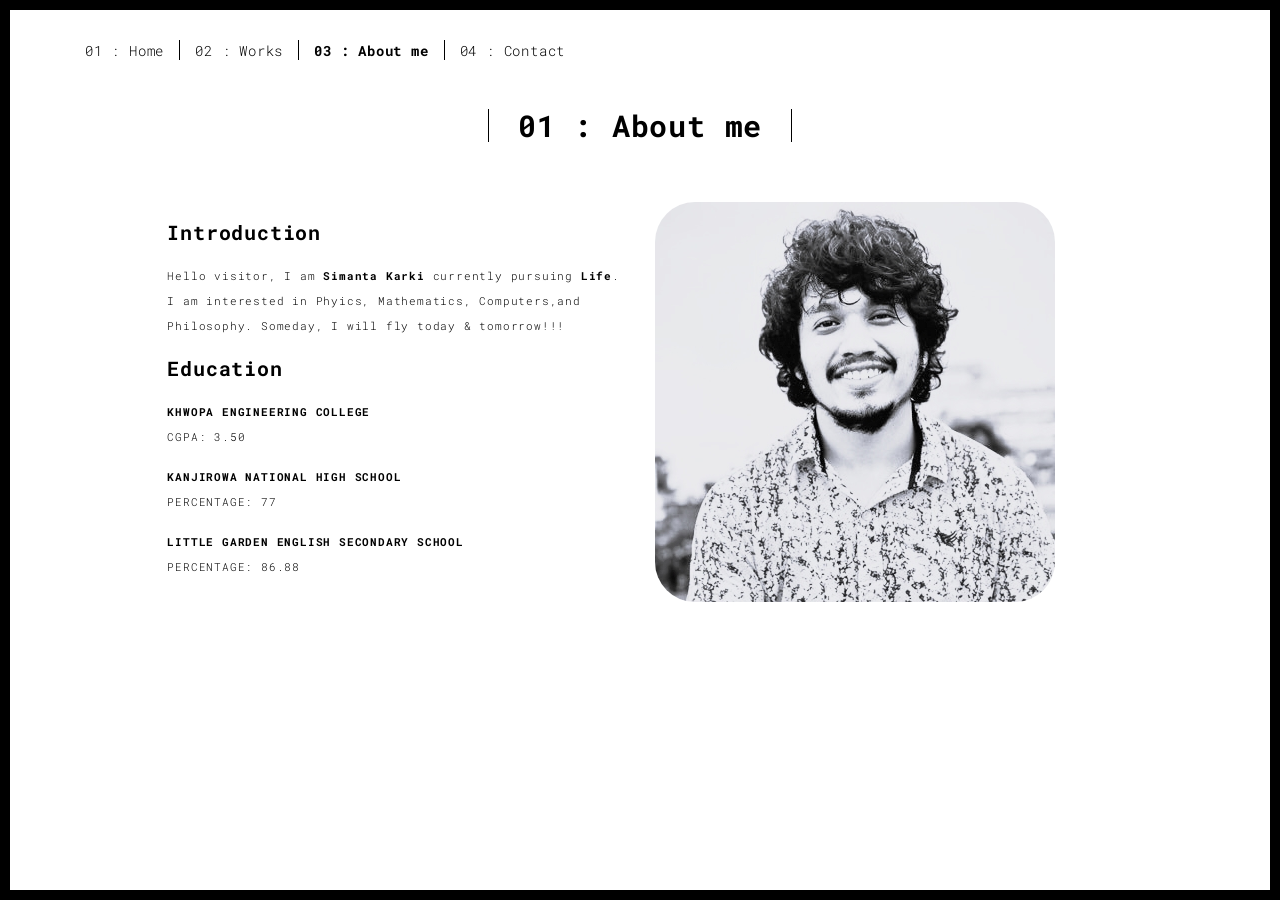
==== commit 34330085: "Update introduction" ====
--- a/about.html
+++ b/about.html
@@ -62,8 +62,9 @@
               <div class="row">
                 <div class="col-xs-12 col-md-6">
                   <h3>Introduction</h3>
-                  <p>Hello visitor, I am <b>Simanta Karki</b> currently pursuing <b>Computer Engineering</b>. I am interested in Data  Science and Machine Learning.
-                    At some point I want to make career in this field.
+                  <p>Hello visitor, I am <b>Simanta Karki</b> currently pursuing <b>Life</b>. I am interested in Phyics, Mathematics, Computers,and
+                    Philosophy. Someday, I will fly today & tomorrow!!!
+
                   </p>
                   <h3>Education</h3>
                   <p><b>KHWOPA ENGINEERING COLLEGE</b><br>CGPA: 3.50</p>
@@ -112,4 +113,4 @@
 
 --> <script type="text/javascript" src="./main.70a66962.js"></script></body>
 
-</html>+</html>
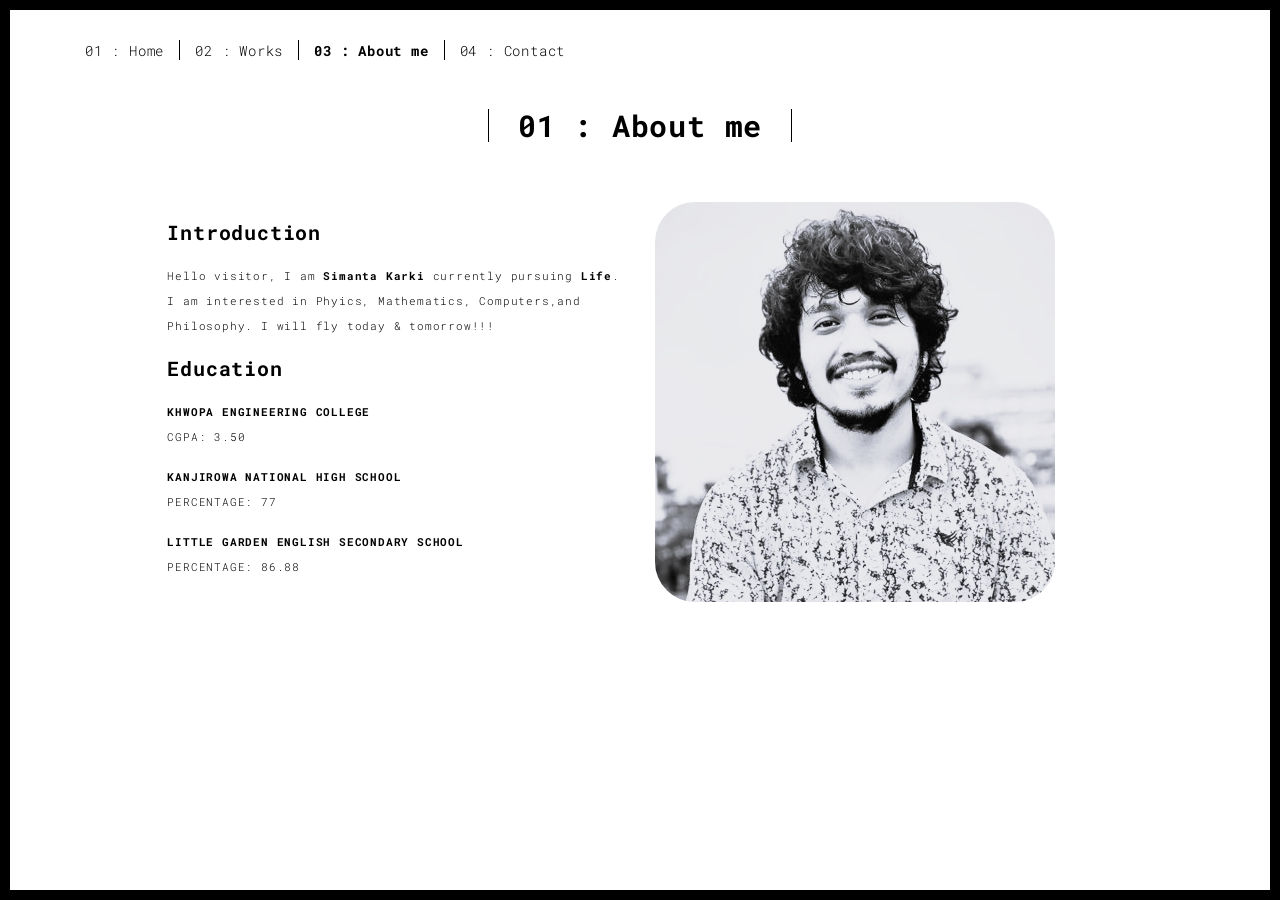
==== commit a7f331f7: "Remove redundant phrase" ====
--- a/about.html
+++ b/about.html
@@ -63,7 +63,7 @@
                 <div class="col-xs-12 col-md-6">
                   <h3>Introduction</h3>
                   <p>Hello visitor, I am <b>Simanta Karki</b> currently pursuing <b>Life</b>. I am interested in Phyics, Mathematics, Computers,and
-                    Philosophy. Someday, I will fly today & tomorrow!!!
+                    Philosophy. I will fly today & tomorrow!!!
 
                   </p>
                   <h3>Education</h3>
